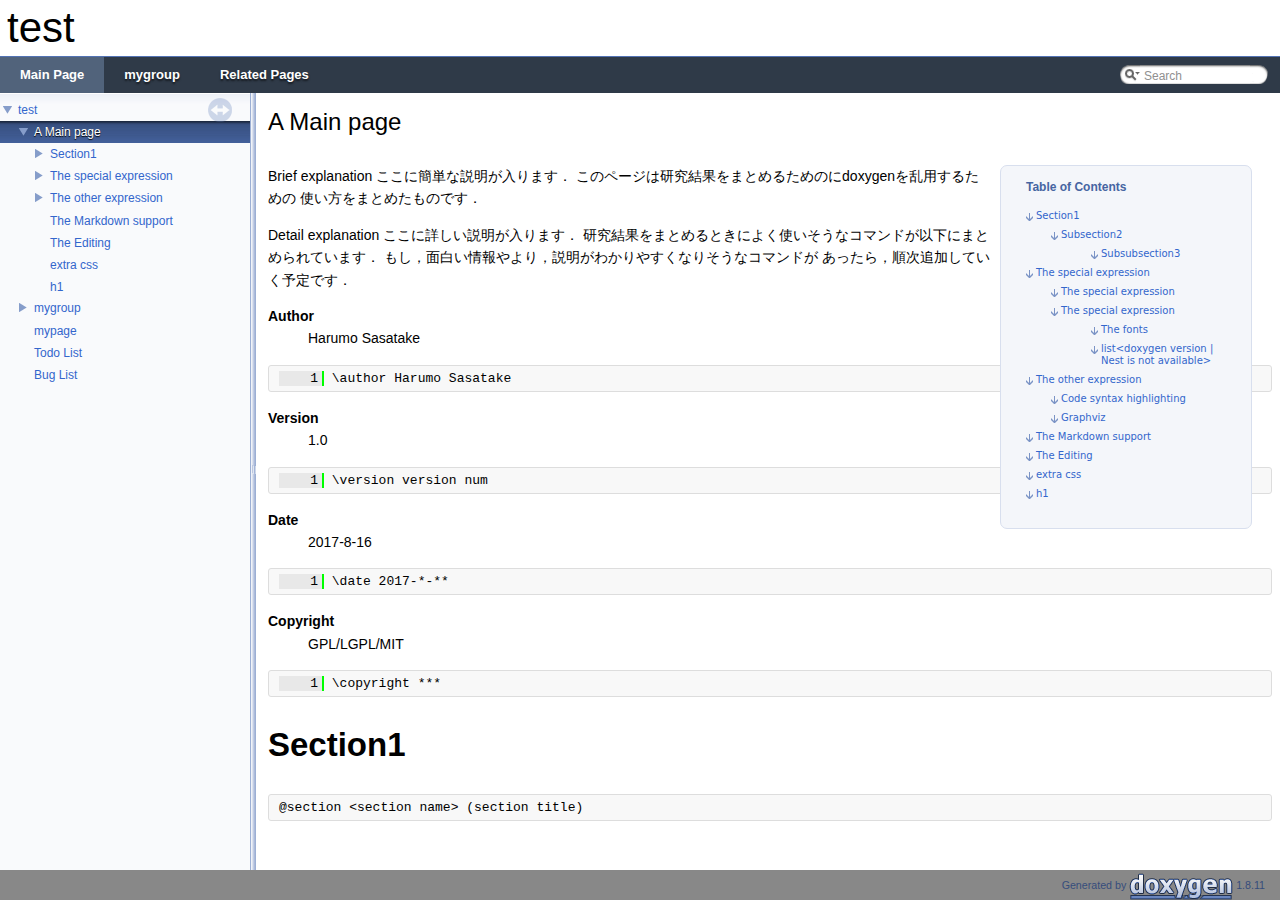
==== docs/index.html @ 85c736b2 "[add] added docs" ====
<!DOCTYPE html PUBLIC "-//W3C//DTD XHTML 1.0 Transitional//EN" "http://www.w3.org/TR/xhtml1/DTD/xhtml1-transitional.dtd">
<html xmlns="http://www.w3.org/1999/xhtml">
<head>
<meta http-equiv="Content-Type" content="text/xhtml;charset=UTF-8"/>
<meta http-equiv="X-UA-Compatible" content="IE=9"/>
<meta name="generator" content="Doxygen 1.8.11"/>
<title>test: A Main page</title>
<link href="tabs.css" rel="stylesheet" type="text/css"/>
<script type="text/javascript" src="jquery.js"></script>
<script type="text/javascript" src="dynsections.js"></script>
<link href="navtree.css" rel="stylesheet" type="text/css"/>
<script type="text/javascript" src="resize.js"></script>
<script type="text/javascript" src="navtreedata.js"></script>
<script type="text/javascript" src="navtree.js"></script>
<script type="text/javascript">
  $(document).ready(initResizable);
  $(window).load(resizeHeight);
</script>
<link href="search/search.css" rel="stylesheet" type="text/css"/>
<script type="text/javascript" src="search/searchdata.js"></script>
<script type="text/javascript" src="search/search.js"></script>
<script type="text/javascript">
  $(document).ready(function() { init_search(); });
</script>
<link href="doxygen.css" rel="stylesheet" type="text/css" />
<link href="customdoxygen.css" rel="stylesheet" type="text/css"/>
</head>
<body>
<div id="top"><!-- do not remove this div, it is closed by doxygen! -->
<div id="titlearea">
<table cellspacing="0" cellpadding="0">
 <tbody>
 <tr style="height: 56px;">
  <td id="projectalign" style="padding-left: 0.5em;">
   <div id="projectname">test
   </div>
  </td>
 </tr>
 </tbody>
</table>
</div>
<!-- end header part -->
<!-- Generated by Doxygen 1.8.11 -->
<script type="text/javascript">
var searchBox = new SearchBox("searchBox", "search",false,'Search');
</script>
  <div id="navrow1" class="tabs">
    <ul class="tablist">
      <li class="current"><a href="index.html"><span>Main&#160;Page</span></a></li>
      <li><a href="usergroup0.html"><span>mygroup</span></a></li>
      <li><a href="pages.html"><span>Related&#160;Pages</span></a></li>
      <li>
        <div id="MSearchBox" class="MSearchBoxInactive">
        <span class="left">
          <img id="MSearchSelect" src="search/mag_sel.png"
               onmouseover="return searchBox.OnSearchSelectShow()"
               onmouseout="return searchBox.OnSearchSelectHide()"
               alt=""/>
          <input type="text" id="MSearchField" value="Search" accesskey="S"
               onfocus="searchBox.OnSearchFieldFocus(true)" 
               onblur="searchBox.OnSearchFieldFocus(false)" 
               onkeyup="searchBox.OnSearchFieldChange(event)"/>
          </span><span class="right">
            <a id="MSearchClose" href="javascript:searchBox.CloseResultsWindow()"><img id="MSearchCloseImg" border="0" src="search/close.png" alt=""/></a>
          </span>
        </div>
      </li>
    </ul>
  </div>
</div><!-- top -->
<div id="side-nav" class="ui-resizable side-nav-resizable">
  <div id="nav-tree">
    <div id="nav-tree-contents">
      <div id="nav-sync" class="sync"></div>
    </div>
  </div>
  <div id="splitbar" style="-moz-user-select:none;" 
       class="ui-resizable-handle">
  </div>
</div>
<script type="text/javascript">
$(document).ready(function(){initNavTree('index.html','');});
</script>
<div id="doc-content">
<!-- window showing the filter options -->
<div id="MSearchSelectWindow"
     onmouseover="return searchBox.OnSearchSelectShow()"
     onmouseout="return searchBox.OnSearchSelectHide()"
     onkeydown="return searchBox.OnSearchSelectKey(event)">
</div>

<!-- iframe showing the search results (closed by default) -->
<div id="MSearchResultsWindow">
<iframe src="javascript:void(0)" frameborder="0" 
        name="MSearchResults" id="MSearchResults">
</iframe>
</div>

<div class="header">
  <div class="headertitle">
<div class="title">A Main page </div>  </div>
</div><!--header-->
<div class="contents">
<div class="toc"><h3>Table of Contents</h3>
<ul><li class="level1"><a href="#s1">Section1</a><ul><li class="level2"><a href="#s2">Subsection2</a><ul><li class="level3"><a href="#s3">Subsubsection3</a></li>
</ul>
</li>
</ul>
</li>
<li class="level1"><a href="#sp_ex">The special expression</a><ul><li class="level2"><a href="#special_expression">The special expression</a></li>
<li class="level2"><a href="#expression">The special expression</a><ul><li class="level3"><a href="#font">The fonts</a></li>
<li class="level3"><a href="#list">list&lt;doxygen version | Nest is not available&gt;</a></li>
</ul>
</li>
</ul>
</li>
<li class="level1"><a href="#misc">The other expression</a><ul><li class="level2"><a href="#hightlighting">Code syntax highlighting</a></li>
<li class="level2"><a href="#dot">Graphviz</a></li>
</ul>
</li>
<li class="level1"><a href="#md">The Markdown support</a></li>
<li class="level1"><a href="#edit">The Editing</a></li>
<li class="level1"><a href="#css">extra css</a></li>
<li class="level1"><a href="#head1">h1</a></li>
</ul>
</div>
<div class="textblock"><p>Brief explanation ここに簡単な説明が入ります． このページは研究結果をまとめるためのにdoxygenを乱用するための 使い方をまとめたものです．<br />
</p>
<p>Detail explanation ここに詳しい説明が入ります． 研究結果をまとめるときによく使いそうなコマンドが以下にまとめられています． もし，面白い情報やより，説明がわかりやすくなりそうなコマンドが あったら，順次追加していく予定です．</p>
<dl class="section author"><dt>Author</dt><dd>Harumo Sasatake</dd></dl>
<div class="fragment"><div class="line"><a name="l00001"></a><span class="lineno">    1</span>&#160;\author Harumo Sasatake</div></div><!-- fragment --><dl class="section version"><dt>Version</dt><dd>1.0</dd></dl>
<div class="fragment"><div class="line"><a name="l00001"></a><span class="lineno">    1</span>&#160;\version version num</div></div><!-- fragment --><dl class="section date"><dt>Date</dt><dd>2017-8-16</dd></dl>
<div class="fragment"><div class="line"><a name="l00001"></a><span class="lineno">    1</span>&#160;\date 2017-*-**</div></div><!-- fragment --><dl class="section copyright"><dt>Copyright</dt><dd>GPL/LGPL/MIT</dd></dl>
<div class="fragment"><div class="line"><a name="l00001"></a><span class="lineno">    1</span>&#160;\copyright ***</div></div><!-- fragment --><h1><a class="anchor" id="s1"></a>
Section1</h1>
<div class="fragment"><div class="line">@section &lt;section name&gt; (section title)</div></div><!-- fragment --><h2><a class="anchor" id="s2"></a>
Subsection2</h2>
<div class="fragment"><div class="line">@subsection &lt;section name&gt; (section title)</div></div><!-- fragment --><h3><a class="anchor" id="s3"></a>
Subsubsection3</h3>
<div class="fragment"><div class="line">@subsubsection &lt;section name&gt; (section title)</div></div><!-- fragment --><h1><a class="anchor" id="sp_ex"></a>
The special expression</h1>
<h2><a class="anchor" id="special_expression"></a>
The special expression</h2>
<dl class="section attention"><dt>Attention</dt><dd>注意すべきリスト </dd></dl>
<dl class="section warning"><dt>Warning</dt><dd>警告 </dd></dl>
<dl class="section note"><dt>Note</dt><dd>注意事項 </dd></dl>
<dl class="todo"><dt><b><a class="el" href="todo.html#_todo000001">Todo:</a></b></dt><dd>TODO </dd></dl>
<dl class="section pre"><dt>Precondition</dt><dd>前提条件 </dd></dl>
<dl class="section post"><dt>Postcondition</dt><dd>事後条件 </dd></dl>
<dl class="bug"><dt><b><a class="el" href="bug.html#_bug000001">Bug:</a></b></dt><dd>バグ</dd></dl>
<h2><a class="anchor" id="expression"></a>
The special expression</h2>
<dl class="section user"><dt>A paragraph title</dt><dd>これは段落です．この段落は空行もしくは， 他のセクションの導入コマンドで終了します．</dd></dl>
<div class="fragment"><div class="line"><a name="l00001"></a><span class="lineno">    1</span>&#160;\par paragraph_title</div></div><!-- fragment --><dl class="section remark"><dt>Remarks</dt><dd>これは注釈です．この注釈を記述するための段落は， 空行，もしくは他のセクションの導入コマンドで終了します．</dd></dl>
<div class="fragment"><div class="line"><a name="l00001"></a><span class="lineno">    1</span>&#160;\remarks</div></div><!-- fragment --><h3><a class="anchor" id="font"></a>
The fonts</h3>
<ul>
<li><em>Italic</em> </li>
<li><b>Bold</b> </li>
<li><code>Type</code> <code>writer</code> <code>font</code> (expressing code)</li>
</ul>
<div class="fragment"><div class="line"><a name="l00001"></a><span class="lineno">    1</span>&#160;\li \a Italic </div><div class="line"><a name="l00002"></a><span class="lineno">    2</span>&#160;\li \b Bold   </div><div class="line"><a name="l00003"></a><span class="lineno">    3</span>&#160;\li \c Type_writer_font </div></div><!-- fragment --><h3><a class="anchor" id="list"></a>
list&lt;doxygen version | Nest is not available&gt;</h3>
<ul>
<li>リスト表示1 </li>
<li>リスト表示2 </li>
<li>リスト表示3</li>
</ul>
<div class="fragment"><div class="line"><a name="l00001"></a><span class="lineno">    1</span>&#160;\li リスト表示1</div><div class="line"><a name="l00002"></a><span class="lineno">    2</span>&#160;\li リスト表示2</div><div class="line"><a name="l00003"></a><span class="lineno">    3</span>&#160;\li リスト表示3</div></div><!-- fragment --><h1><a class="anchor" id="misc"></a>
The other expression</h1>
<h2><a class="anchor" id="hightlighting"></a>
Code syntax highlighting</h2>
<div class="fragment"><div class="line"><span class="keywordtype">int</span> main(<span class="keywordtype">void</span>);</div></div><!-- fragment --><h2><a class="anchor" id="dot"></a>
Graphviz</h2>
<div align="center">
<img src="dot_inline_dotgraph_1.png" alt="dot_inline_dotgraph_1.png" border="0" usemap="#dot_inline_dotgraph_1.map"/>
<map name="dot_inline_dotgraph_1.map" id="dot_inline_dotgraph_1.map"></map>
</div>
<div class="fragment"><div class="line"><a name="l00001"></a><span class="lineno">    1</span>&#160;\dot</div><div class="line"><a name="l00002"></a><span class="lineno">    2</span>&#160;digraph example {</div><div class="line"><a name="l00003"></a><span class="lineno">    3</span>&#160;    node [shape=record, fontsize=10];</div><div class="line"><a name="l00004"></a><span class="lineno">    4</span>&#160;    b [ label=&quot;class B&quot;];</div><div class="line"><a name="l00005"></a><span class="lineno">    5</span>&#160;    c [ label=&quot;class C&quot;];</div><div class="line"><a name="l00006"></a><span class="lineno">    6</span>&#160;    b -&gt; c [arrowhead=&quot;open&quot;, style=&quot;dashed&quot;];</div><div class="line"><a name="l00007"></a><span class="lineno">    7</span>&#160;}</div><div class="line"><a name="l00008"></a><span class="lineno">    8</span>&#160;\enddot</div></div><!-- fragment --><h1><a class="anchor" id="md"></a>
The Markdown support</h1>
<h3>見出し</h3>
<p>ヘッダにラベル付をすることができます．</p>
<h1><a class="anchor" id="head1"></a>
h1</h1>
<h2>h2</h2>
<h3>h3</h3>
<h4>h4</h4>
<h4>h5</h4>
<h3>リンク</h3>
<p>webサイトへのリンクも，インラインリンクも，相対パスによる PC内部のhtmlへのリンクも可能です．</p>
<p><a href="http://hello">here</a></p>
<div class="fragment"><div class="line"><a name="l00001"></a><span class="lineno">    1</span>&#160;[here](http://hello)</div></div><!-- fragment --><p><a class="el" href="index.html#s1">The useful command</a></p>
<div class="fragment"><div class="line"><a name="l00001"></a><span class="lineno">    1</span>&#160;[The useful command](@ref s1)</div></div><!-- fragment --><p><a href="#head1">H1</a></p>
<div class="fragment"><div class="line"><a name="l00001"></a><span class="lineno">    1</span>&#160;[H1](#head1)</div></div><!-- fragment --><h3>リスト表示&lt;markdown version Nest is available&gt;</h3>
<ul>
<li>list1<ul>
<li>list1.1</li>
</ul>
</li>
<li>list2</li>
<li>list3<ul>
<li>list3.1<ul>
<li>list3.2<ul>
<li>list3.3</li>
</ul>
</li>
</ul>
</li>
</ul>
</li>
</ul>
<h3>引用</h3>
<blockquote class="doxtable">
<p>quate<br />
quate<br />
quate </p>
</blockquote>
<h3>Code</h3>
<p>バッククオートではなく**チルダ**によりコードブロックを作成します．</p>
<div class="fragment"><div class="line"><span class="keywordtype">int</span> main(<span class="keywordtype">void</span>)</div></div><!-- fragment --><h3>水平線</h3>
<hr/>
<h3>強調</h3>
<p>a*</p>
<h1><a class="anchor" id="edit"></a>
The Editing</h1>
<p>Type the following command, when dox file is edited.</p>
<p>The command makes doxygen command is run every 10 sec.</p>
<div class="fragment"><div class="line"><a name="l00001"></a><span class="lineno">    1</span>&#160;watch -n 10 doxygen Doxyfile</div></div><!-- fragment --><h1><a class="anchor" id="css"></a>
extra css</h1>
<p>表示をかっこ良くするためにお好みのCSSを使用することができます． CSSは先人がいくつか作っているので，それをダウンロードしましょう． このページで試用しているCSSは以下のgithubからダウンロードしてきたものです．</p>
<p><a href="https://github.com/nnen/doxygen-theme">doxygen-theme</a></p>
<p>Doxyfileのある場所に</p>
<ul>
<li>customdoxygen.css</li>
<li>DoxygenLayout.xml</li>
</ul>
<p>をコピーしましょう．</p>
<p>そして，Doxyfileの</p>
<ul>
<li>HTML_EXTRA_STYLESHEET =</li>
<li>LAYOUT_FILE =</li>
</ul>
<p>の項目に先ほどコピーしたファイルを設定しましょう</p>
<ul>
<li>HTML_EXTRA_STYLESHEET = ./customdoxygen.css</li>
<li>LAYOUT_FILE = ./DoxygenLayout.xml</li>
</ul>
<p>最後に</p>
<div class="fragment"><div class="line"><a name="l00001"></a><span class="lineno">    1</span>&#160;doxygen Doxyfile</div></div><!-- fragment --><p>として，コマンドを走らせると CSSが適用されたものが出来上がります． </p>
</div></div><!-- contents -->
</div><!-- doc-content -->
<!-- start footer part -->
<div id="nav-path" class="navpath"><!-- id is needed for treeview function! -->
  <ul>
    <li class="footer">Generated by
    <a href="http://www.doxygen.org/index.html">
    <img class="footer" src="doxygen.png" alt="doxygen"/></a> 1.8.11 </li>
  </ul>
</div>
</body>
</html>
---- docs/tabs.css ----
.tabs, .tabs2, .tabs3 {
    background-image: url('tab_b.png');
    width: 100%;
    z-index: 101;
    font-size: 13px;
    font-family: 'Lucida Grande',Geneva,Helvetica,Arial,sans-serif;
}

.tabs2 {
    font-size: 10px;
}
.tabs3 {
    font-size: 9px;
}

.tablist {
    margin: 0;
    padding: 0;
    display: table;
}

.tablist li {
    float: left;
    display: table-cell;
    background-image: url('tab_b.png');
    line-height: 36px;
    list-style: none;
}

.tablist a {
    display: block;
    padding: 0 20px;
    font-weight: bold;
    background-image:url('tab_s.png');
    background-repeat:no-repeat;
    background-position:right;
    color: #283A5D;
    text-shadow: 0px 1px 1px rgba(255, 255, 255, 0.9);
    text-decoration: none;
    outline: none;
}

.tabs3 .tablist a {
    padding: 0 10px;
}

.tablist a:hover {
    background-image: url('tab_h.png');
    background-repeat:repeat-x;
    color: #fff;
    text-shadow: 0px 1px 1px rgba(0, 0, 0, 1.0);
    text-decoration: none;
}

.tablist li.current a {
    background-image: url('tab_a.png');
    background-repeat:repeat-x;
    color: #fff;
    text-shadow: 0px 1px 1px rgba(0, 0, 0, 1.0);
}
---- docs/navtree.css ----
#nav-tree .children_ul {
  margin:0;
  padding:4px;
}

#nav-tree ul {
  list-style:none outside none;
  margin:0px;
  padding:0px;
}

#nav-tree li {
  white-space:nowrap;
  margin:0px;
  padding:0px;
}

#nav-tree .plus {
  margin:0px;
}

#nav-tree .selected {
  background-image: url('tab_a.png');
  background-repeat:repeat-x;
  color: #fff;
  text-shadow: 0px 1px 1px rgba(0, 0, 0, 1.0);
}

#nav-tree img {
  margin:0px;
  padding:0px;
  border:0px;
  vertical-align: middle;
}

#nav-tree a {
  text-decoration:none;
  padding:0px;
  margin:0px;
  outline:none;
}

#nav-tree .label {
  margin:0px;
  padding:0px;
  font: 12px 'Lucida Grande',Geneva,Helvetica,Arial,sans-serif;
}

#nav-tree .label a {
  padding:2px;
}

#nav-tree .selected a {
  text-decoration:none;
  color:#fff;
}

#nav-tree .children_ul {
  margin:0px;
  padding:0px;
}

#nav-tree .item {
  margin:0px;
  padding:0px;
}

#nav-tree {
  padding: 0px 0px;
  background-color: #FAFAFF; 
  font-size:14px;
  overflow:auto;
}

#doc-content {
  overflow:auto;
  display:block;
  padding:0px;
  margin:0px;
  -webkit-overflow-scrolling : touch; /* iOS 5+ */
}

#side-nav {
  padding:0 6px 0 0;
  margin: 0px;
  display:block;
  position: absolute;
  left: 0px;
  width: 250px;
}

.ui-resizable .ui-resizable-handle {
  display:block;
}

.ui-resizable-e {
  background:url("splitbar.png") repeat scroll right center transparent;
  cursor:e-resize;
  height:100%;
  right:0;
  top:0;
  width:6px;
}

.ui-resizable-handle {
  display:none;
  font-size:0.1px;
  position:absolute;
  z-index:1;
}

#nav-tree-contents {
  margin: 6px 0px 0px 0px;
}

#nav-tree {
  background-image:url('nav_h.png');
  background-repeat:repeat-x;
  background-color: #F9FAFC;
  -webkit-overflow-scrolling : touch; /* iOS 5+ */
}

#nav-sync {
  position:absolute;
  top:5px;
  right:24px;
  z-index:0;
}

#nav-sync img {
  opacity:0.3;
}

#nav-sync img:hover {
  opacity:0.9;
}

@media print
{
  #nav-tree { display: none; }
  div.ui-resizable-handle { display: none; position: relative; }
}
---- docs/search/search.css ----
/*---------------- Search Box */

#FSearchBox {
    float: left;
}

#MSearchBox {
    white-space : nowrap;
    position: absolute;
    float: none;
    display: inline;
    margin-top: 8px;
    right: 0px;
    width: 170px;
    z-index: 102;
    background-color: white;
}

#MSearchBox .left
{
    display:block;
    position:absolute;
    left:10px;
    width:20px;
    height:19px;
    background:url('search_l.png') no-repeat;
    background-position:right;
}

#MSearchSelect {
    display:block;
    position:absolute;
    width:20px;
    height:19px;
}

.left #MSearchSelect {
    left:4px;
}

.right #MSearchSelect {
    right:5px;
}

#MSearchField {
    display:block;
    position:absolute;
    height:19px;
    background:url('search_m.png') repeat-x;
    border:none;
    width:111px;
    margin-left:20px;
    padding-left:4px;
    color: #909090;
    outline: none;
    font: 9pt Arial, Verdana, sans-serif;
}

#FSearchBox #MSearchField {
    margin-left:15px;
}

#MSearchBox .right {
    display:block;
    position:absolute;
    right:10px;
    top:0px;
    width:20px;
    height:19px;
    background:url('search_r.png') no-repeat;
    background-position:left;
}

#MSearchClose {
    display: none;
    position: absolute;
    top: 4px;
    background : none;
    border: none;
    margin: 0px 4px 0px 0px;
    padding: 0px 0px;
    outline: none;
}

.left #MSearchClose {
    left: 6px;
}

.right #MSearchClose {
    right: 2px;
}

.MSearchBoxActive #MSearchField {
    color: #000000;
}

/*---------------- Search filter selection */

#MSearchSelectWindow {
    display: none;
    position: absolute;
    left: 0; top: 0;
    border: 1px solid #90A5CE;
    background-color: #F9FAFC;
    z-index: 1;
    padding-top: 4px;
    padding-bottom: 4px;
    -moz-border-radius: 4px;
    -webkit-border-top-left-radius: 4px;
    -webkit-border-top-right-radius: 4px;
    -webkit-border-bottom-left-radius: 4px;
    -webkit-border-bottom-right-radius: 4px;
    -webkit-box-shadow: 5px 5px 5px rgba(0, 0, 0, 0.15);
}

.SelectItem {
    font: 8pt Arial, Verdana, sans-serif;
    padding-left:  2px;
    padding-right: 12px;
    border: 0px;
}

span.SelectionMark {
    margin-right: 4px;
    font-family: monospace;
    outline-style: none;
    text-decoration: none;
}

a.SelectItem {
    display: block;
    outline-style: none;
    color: #000000; 
    text-decoration: none;
    padding-left:   6px;
    padding-right: 12px;
}

a.SelectItem:focus,
a.SelectItem:active {
    color: #000000; 
    outline-style: none;
    text-decoration: none;
}

a.SelectItem:hover {
    color: #FFFFFF;
    background-color: #3D578C;
    outline-style: none;
    text-decoration: none;
    cursor: pointer;
    display: block;
}

/*---------------- Search results window */

iframe#MSearchResults {
    width: 60ex;
    height: 15em;
}

#MSearchResultsWindow {
    display: none;
    position: absolute;
    left: 0; top: 0;
    border: 1px solid #000;
    background-color: #EEF1F7;
}

/* ----------------------------------- */


#SRIndex {
    clear:both; 
    padding-bottom: 15px;
}

.SREntry {
    font-size: 10pt;
    padding-left: 1ex;
}

.SRPage .SREntry {
    font-size: 8pt;
    padding: 1px 5px;
}

body.SRPage {
    margin: 5px 2px;
}

.SRChildren {
    padding-left: 3ex; padding-bottom: .5em 
}

.SRPage .SRChildren {
    display: none;
}

.SRSymbol {
    font-weight: bold; 
    color: #425E97;
    font-family: Arial, Verdana, sans-serif;
    text-decoration: none;
    outline: none;
}

a.SRScope {
    display: block;
    color: #425E97; 
    font-family: Arial, Verdana, sans-serif;
    text-decoration: none;
    outline: none;
}

a.SRSymbol:focus, a.SRSymbol:active,
a.SRScope:focus, a.SRScope:active {
    text-decoration: underline;
}

span.SRScope {
    padding-left: 4px;
}

.SRPage .SRStatus {
    padding: 2px 5px;
    font-size: 8pt;
    font-style: italic;
}

.SRResult {
    display: none;
}

DIV.searchresults {
    margin-left: 10px;
    margin-right: 10px;
}

/*---------------- External search page results */

.searchresult {
    background-color: #F0F3F8;
}

.pages b {
   color: white;
   padding: 5px 5px 3px 5px;
   background-image: url("../tab_a.png");
   background-repeat: repeat-x;
   text-shadow: 0 1px 1px #000000;
}

.pages {
    line-height: 17px;
    margin-left: 4px;
    text-decoration: none;
}

.hl {
    font-weight: bold;
}

#searchresults {
    margin-bottom: 20px;
}

.searchpages {
    margin-top: 10px;
}
---- docs/doxygen.css ----
/* The standard CSS for doxygen 1.8.11 */

body, table, div, p, dl {
	font: 400 14px/22px Roboto,sans-serif;
}

/* @group Heading Levels */

h1.groupheader {
	font-size: 150%;
}

.title {
	font: 400 14px/28px Roboto,sans-serif;
	font-size: 150%;
	font-weight: bold;
	margin: 10px 2px;
}

h2.groupheader {
	border-bottom: 1px solid #879ECB;
	color: #354C7B;
	font-size: 150%;
	font-weight: normal;
	margin-top: 1.75em;
	padding-top: 8px;
	padding-bottom: 4px;
	width: 100%;
}

h3.groupheader {
	font-size: 100%;
}

h1, h2, h3, h4, h5, h6 {
	-webkit-transition: text-shadow 0.5s linear;
	-moz-transition: text-shadow 0.5s linear;
	-ms-transition: text-shadow 0.5s linear;
	-o-transition: text-shadow 0.5s linear;
	transition: text-shadow 0.5s linear;
	margin-right: 15px;
}

h1.glow, h2.glow, h3.glow, h4.glow, h5.glow, h6.glow {
	text-shadow: 0 0 15px cyan;
}

dt {
	font-weight: bold;
}

div.multicol {
	-moz-column-gap: 1em;
	-webkit-column-gap: 1em;
	-moz-column-count: 3;
	-webkit-column-count: 3;
}

p.startli, p.startdd {
	margin-top: 2px;
}

p.starttd {
	margin-top: 0px;
}

p.endli {
	margin-bottom: 0px;
}

p.enddd {
	margin-bottom: 4px;
}

p.endtd {
	margin-bottom: 2px;
}

/* @end */

caption {
	font-weight: bold;
}

span.legend {
        font-size: 70%;
        text-align: center;
}

h3.version {
        font-size: 90%;
        text-align: center;
}

div.qindex, div.navtab{
	background-color: #EBEFF6;
	border: 1px solid #A3B4D7;
	text-align: center;
}

div.qindex, div.navpath {
	width: 100%;
	line-height: 140%;
}

div.navtab {
	margin-right: 15px;
}

/* @group Link Styling */

a {
	color: #3D578C;
	font-weight: normal;
	text-decoration: none;
}

.contents a:visited {
	color: #4665A2;
}

a:hover {
	text-decoration: underline;
}

a.qindex {
	font-weight: bold;
}

a.qindexHL {
	font-weight: bold;
	background-color: #9CAFD4;
	color: #ffffff;
	border: 1px double #869DCA;
}

.contents a.qindexHL:visited {
        color: #ffffff;
}

a.el {
	font-weight: bold;
}

a.elRef {
}

a.code, a.code:visited, a.line, a.line:visited {
	color: #4665A2; 
}

a.codeRef, a.codeRef:visited, a.lineRef, a.lineRef:visited {
	color: #4665A2; 
}

/* @end */

dl.el {
	margin-left: -1cm;
}

pre.fragment {
        border: 1px solid #C4CFE5;
        background-color: #FBFCFD;
        padding: 4px 6px;
        margin: 4px 8px 4px 2px;
        overflow: auto;
        word-wrap: break-word;
        font-size:  9pt;
        line-height: 125%;
        font-family: monospace, fixed;
        font-size: 105%;
}

div.fragment {
        padding: 4px 6px;
        margin: 4px 8px 4px 2px;
	background-color: #FBFCFD;
	border: 1px solid #C4CFE5;
}

div.line {
	font-family: monospace, fixed;
        font-size: 13px;
	min-height: 13px;
	line-height: 1.0;
	text-wrap: unrestricted;
	white-space: -moz-pre-wrap; /* Moz */
	white-space: -pre-wrap;     /* Opera 4-6 */
	white-space: -o-pre-wrap;   /* Opera 7 */
	white-space: pre-wrap;      /* CSS3  */
	word-wrap: break-word;      /* IE 5.5+ */
	text-indent: -53px;
	padding-left: 53px;
	padding-bottom: 0px;
	margin: 0px;
	-webkit-transition-property: background-color, box-shadow;
	-webkit-transition-duration: 0.5s;
	-moz-transition-property: background-color, box-shadow;
	-moz-transition-duration: 0.5s;
	-ms-transition-property: background-color, box-shadow;
	-ms-transition-duration: 0.5s;
	-o-transition-property: background-color, box-shadow;
	-o-transition-duration: 0.5s;
	transition-property: background-color, box-shadow;
	transition-duration: 0.5s;
}

div.line:after {
    content:"\000A";
    white-space: pre;
}

div.line.glow {
	background-color: cyan;
	box-shadow: 0 0 10px cyan;
}


span.lineno {
	padding-right: 4px;
	text-align: right;
	border-right: 2px solid #0F0;
	background-color: #E8E8E8;
        white-space: pre;
}
span.lineno a {
	background-color: #D8D8D8;
}

span.lineno a:hover {
	background-color: #C8C8C8;
}

div.ah, span.ah {
	background-color: black;
	font-weight: bold;
	color: #ffffff;
	margin-bottom: 3px;
	margin-top: 3px;
	padding: 0.2em;
	border: solid thin #333;
	border-radius: 0.5em;
	-webkit-border-radius: .5em;
	-moz-border-radius: .5em;
	box-shadow: 2px 2px 3px #999;
	-webkit-box-shadow: 2px 2px 3px #999;
	-moz-box-shadow: rgba(0, 0, 0, 0.15) 2px 2px 2px;
	background-image: -webkit-gradient(linear, left top, left bottom, from(#eee), to(#000),color-stop(0.3, #444));
	background-image: -moz-linear-gradient(center top, #eee 0%, #444 40%, #000 110%);
}

div.classindex ul {
        list-style: none;
        padding-left: 0;
}

div.classindex span.ai {
        display: inline-block;
}

div.groupHeader {
	margin-left: 16px;
	margin-top: 12px;
	font-weight: bold;
}

div.groupText {
	margin-left: 16px;
	font-style: italic;
}

body {
	background-color: white;
	color: black;
        margin: 0;
}

div.contents {
	margin-top: 10px;
	margin-left: 12px;
	margin-right: 8px;
}

td.indexkey {
	background-color: #EBEFF6;
	font-weight: bold;
	border: 1px solid #C4CFE5;
	margin: 2px 0px 2px 0;
	padding: 2px 10px;
        white-space: nowrap;
        vertical-align: top;
}

td.indexvalue {
	background-color: #EBEFF6;
	border: 1px solid #C4CFE5;
	padding: 2px 10px;
	margin: 2px 0px;
}

tr.memlist {
	background-color: #EEF1F7;
}

p.formulaDsp {
	text-align: center;
}

img.formulaDsp {
	
}

img.formulaInl {
	vertical-align: middle;
}

div.center {
	text-align: center;
        margin-top: 0px;
        margin-bottom: 0px;
        padding: 0px;
}

div.center img {
	border: 0px;
}

address.footer {
	text-align: right;
	padding-right: 12px;
}

img.footer {
	border: 0px;
	vertical-align: middle;
}

/* @group Code Colorization */

span.keyword {
	color: #008000
}

span.keywordtype {
	color: #604020
}

span.keywordflow {
	color: #e08000
}

span.comment {
	color: #800000
}

span.preprocessor {
	color: #806020
}

span.stringliteral {
	color: #002080
}

span.charliteral {
	color: #008080
}

span.vhdldigit { 
	color: #ff00ff 
}

span.vhdlchar { 
	color: #000000 
}

span.vhdlkeyword { 
	color: #700070 
}

span.vhdllogic { 
	color: #ff0000 
}

blockquote {
        background-color: #F7F8FB;
        border-left: 2px solid #9CAFD4;
        margin: 0 24px 0 4px;
        padding: 0 12px 0 16px;
}

/* @end */

/*
.search {
	color: #003399;
	font-weight: bold;
}

form.search {
	margin-bottom: 0px;
	margin-top: 0px;
}

input.search {
	font-size: 75%;
	color: #000080;
	font-weight: normal;
	background-color: #e8eef2;
}
*/

td.tiny {
	font-size: 75%;
}

.dirtab {
	padding: 4px;
	border-collapse: collapse;
	border: 1px solid #A3B4D7;
}

th.dirtab {
	background: #EBEFF6;
	font-weight: bold;
}

hr {
	height: 0px;
	border: none;
	border-top: 1px solid #4A6AAA;
}

hr.footer {
	height: 1px;
}

/* @group Member Descriptions */

table.memberdecls {
	border-spacing: 0px;
	padding: 0px;
}

.memberdecls td, .fieldtable tr {
	-webkit-transition-property: background-color, box-shadow;
	-webkit-transition-duration: 0.5s;
	-moz-transition-property: background-color, box-shadow;
	-moz-transition-duration: 0.5s;
	-ms-transition-property: background-color, box-shadow;
	-ms-transition-duration: 0.5s;
	-o-transition-property: background-color, box-shadow;
	-o-transition-duration: 0.5s;
	transition-property: background-color, box-shadow;
	transition-duration: 0.5s;
}

.memberdecls td.glow, .fieldtable tr.glow {
	background-color: cyan;
	box-shadow: 0 0 15px cyan;
}

.mdescLeft, .mdescRight,
.memItemLeft, .memItemRight,
.memTemplItemLeft, .memTemplItemRight, .memTemplParams {
	background-color: #F9FAFC;
	border: none;
	margin: 4px;
	padding: 1px 0 0 8px;
}

.mdescLeft, .mdescRight {
	padding: 0px 8px 4px 8px;
	color: #555;
}

.memSeparator {
        border-bottom: 1px solid #DEE4F0;
        line-height: 1px;
        margin: 0px;
        padding: 0px;
}

.memItemLeft, .memTemplItemLeft {
        white-space: nowrap;
}

.memItemRight {
	width: 100%;
}

.memTemplParams {
	color: #4665A2;
        white-space: nowrap;
	font-size: 80%;
}

/* @end */

/* @group Member Details */

/* Styles for detailed member documentation */

.memtemplate {
	font-size: 80%;
	color: #4665A2;
	font-weight: normal;
	margin-left: 9px;
}

.memnav {
	background-color: #EBEFF6;
	border: 1px solid #A3B4D7;
	text-align: center;
	margin: 2px;
	margin-right: 15px;
	padding: 2px;
}

.mempage {
	width: 100%;
}

.memitem {
	padding: 0;
	margin-bottom: 10px;
	margin-right: 5px;
        -webkit-transition: box-shadow 0.5s linear;
        -moz-transition: box-shadow 0.5s linear;
        -ms-transition: box-shadow 0.5s linear;
        -o-transition: box-shadow 0.5s linear;
        transition: box-shadow 0.5s linear;
        display: table !important;
        width: 100%;
}

.memitem.glow {
         box-shadow: 0 0 15px cyan;
}

.memname {
        font-weight: bold;
        margin-left: 6px;
}

.memname td {
	vertical-align: bottom;
}

.memproto, dl.reflist dt {
        border-top: 1px solid #A8B8D9;
        border-left: 1px solid #A8B8D9;
        border-right: 1px solid #A8B8D9;
        padding: 6px 0px 6px 0px;
        color: #253555;
        font-weight: bold;
        text-shadow: 0px 1px 1px rgba(255, 255, 255, 0.9);
        background-image:url('nav_f.png');
        background-repeat:repeat-x;
        background-color: #E2E8F2;
        /* opera specific markup */
        box-shadow: 5px 5px 5px rgba(0, 0, 0, 0.15);
        border-top-right-radius: 4px;
        border-top-left-radius: 4px;
        /* firefox specific markup */
        -moz-box-shadow: rgba(0, 0, 0, 0.15) 5px 5px 5px;
        -moz-border-radius-topright: 4px;
        -moz-border-radius-topleft: 4px;
        /* webkit specific markup */
        -webkit-box-shadow: 5px 5px 5px rgba(0, 0, 0, 0.15);
        -webkit-border-top-right-radius: 4px;
        -webkit-border-top-left-radius: 4px;

}

.memdoc, dl.reflist dd {
        border-bottom: 1px solid #A8B8D9;      
        border-left: 1px solid #A8B8D9;      
        border-right: 1px solid #A8B8D9; 
        padding: 6px 10px 2px 10px;
        background-color: #FBFCFD;
        border-top-width: 0;
        background-image:url('nav_g.png');
        background-repeat:repeat-x;
        background-color: #FFFFFF;
        /* opera specific markup */
        border-bottom-left-radius: 4px;
        border-bottom-right-radius: 4px;
        box-shadow: 5px 5px 5px rgba(0, 0, 0, 0.15);
        /* firefox specific markup */
        -moz-border-radius-bottomleft: 4px;
        -moz-border-radius-bottomright: 4px;
        -moz-box-shadow: rgba(0, 0, 0, 0.15) 5px 5px 5px;
        /* webkit specific markup */
        -webkit-border-bottom-left-radius: 4px;
        -webkit-border-bottom-right-radius: 4px;
        -webkit-box-shadow: 5px 5px 5px rgba(0, 0, 0, 0.15);
}

dl.reflist dt {
        padding: 5px;
}

dl.reflist dd {
        margin: 0px 0px 10px 0px;
        padding: 5px;
}

.paramkey {
	text-align: right;
}

.paramtype {
	white-space: nowrap;
}

.paramname {
	color: #602020;
	white-space: nowrap;
}
.paramname em {
	font-style: normal;
}
.paramname code {
        line-height: 14px;
}

.params, .retval, .exception, .tparams {
        margin-left: 0px;
        padding-left: 0px;
}       

.params .paramname, .retval .paramname {
        font-weight: bold;
        vertical-align: top;
}
        
.params .paramtype {
        font-style: italic;
        vertical-align: top;
}       
        
.params .paramdir {
        font-family: "courier new",courier,monospace;
        vertical-align: top;
}

table.mlabels {
	border-spacing: 0px;
}

td.mlabels-left {
	width: 100%;
	padding: 0px;
}

td.mlabels-right {
	vertical-align: bottom;
	padding: 0px;
	white-space: nowrap;
}

span.mlabels {
        margin-left: 8px;
}

span.mlabel {
        background-color: #728DC1;
        border-top:1px solid #5373B4;
        border-left:1px solid #5373B4;
        border-right:1px solid #C4CFE5;
        border-bottom:1px solid #C4CFE5;
	text-shadow: none;
	color: white;
	margin-right: 4px;
	padding: 2px 3px;
	border-radius: 3px;
	font-size: 7pt;
	white-space: nowrap;
	vertical-align: middle;
}



/* @end */

/* these are for tree view inside a (index) page */

div.directory {
        margin: 10px 0px;
        border-top: 1px solid #9CAFD4;
        border-bottom: 1px solid #9CAFD4;
        width: 100%;
}

.directory table {
        border-collapse:collapse;
}

.directory td {
        margin: 0px;
        padding: 0px;
	vertical-align: top;
}

.directory td.entry {
        white-space: nowrap;
        padding-right: 6px;
	padding-top: 3px;
}

.directory td.entry a {
        outline:none;
}

.directory td.entry a img {
        border: none;
}

.directory td.desc {
        width: 100%;
        padding-left: 6px;
	padding-right: 6px;
	padding-top: 3px;
	border-left: 1px solid rgba(0,0,0,0.05);
}

.directory tr.even {
	padding-left: 6px;
	background-color: #F7F8FB;
}

.directory img {
	vertical-align: -30%;
}

.directory .levels {
        white-space: nowrap;
        width: 100%;
        text-align: right;
        font-size: 9pt;
}

.directory .levels span {
        cursor: pointer;
        padding-left: 2px;
        padding-right: 2px;
	color: #3D578C;
}

.arrow {
    color: #9CAFD4;
    -webkit-user-select: none;
    -khtml-user-select: none;
    -moz-user-select: none;
    -ms-user-select: none;
    user-select: none;
    cursor: pointer;
    font-size: 80%;
    display: inline-block;
    width: 16px;
    height: 22px;
}

.icon {
    font-family: Arial, Helvetica;
    font-weight: bold;
    font-size: 12px;
    height: 14px;
    width: 16px;
    display: inline-block;
    background-color: #728DC1;
    color: white;
    text-align: center;
    border-radius: 4px;
    margin-left: 2px;
    margin-right: 2px;
}

.icona {
    width: 24px;
    height: 22px;
    display: inline-block;
}

.iconfopen {
    width: 24px;
    height: 18px;
    margin-bottom: 4px;
    background-image:url('folderopen.png');
    background-position: 0px -4px;
    background-repeat: repeat-y;
    vertical-align:top;
    display: inline-block;
}

.iconfclosed {
    width: 24px;
    height: 18px;
    margin-bottom: 4px;
    background-image:url('folderclosed.png');
    background-position: 0px -4px;
    background-repeat: repeat-y;
    vertical-align:top;
    display: inline-block;
}

.icondoc {
    width: 24px;
    height: 18px;
    margin-bottom: 4px;
    background-image:url('doc.png');
    background-position: 0px -4px;
    background-repeat: repeat-y;
    vertical-align:top;
    display: inline-block;
}

table.directory {
    font: 400 14px Roboto,sans-serif;
}

/* @end */

div.dynheader {
        margin-top: 8px;
	-webkit-touch-callout: none;
	-webkit-user-select: none;
	-khtml-user-select: none;
	-moz-user-select: none;
	-ms-user-select: none;
	user-select: none;
}

address {
	font-style: normal;
	color: #2A3D61;
}

table.doxtable caption {
	caption-side: top;
}

table.doxtable {
	border-collapse:collapse;
        margin-top: 4px;
        margin-bottom: 4px;
}

table.doxtable td, table.doxtable th {
	border: 1px solid #2D4068;
	padding: 3px 7px 2px;
}

table.doxtable th {
	background-color: #374F7F;
	color: #FFFFFF;
	font-size: 110%;
	padding-bottom: 4px;
	padding-top: 5px;
}

table.fieldtable {
        /*width: 100%;*/
        margin-bottom: 10px;
        border: 1px solid #A8B8D9;
        border-spacing: 0px;
        -moz-border-radius: 4px;
        -webkit-border-radius: 4px;
        border-radius: 4px;
        -moz-box-shadow: rgba(0, 0, 0, 0.15) 2px 2px 2px;
        -webkit-box-shadow: 2px 2px 2px rgba(0, 0, 0, 0.15);
        box-shadow: 2px 2px 2px rgba(0, 0, 0, 0.15);
}

.fieldtable td, .fieldtable th {
        padding: 3px 7px 2px;
}

.fieldtable td.fieldtype, .fieldtable td.fieldname {
        white-space: nowrap;
        border-right: 1px solid #A8B8D9;
        border-bottom: 1px solid #A8B8D9;
        vertical-align: top;
}

.fieldtable td.fieldname {
        padding-top: 3px;
}

.fieldtable td.fielddoc {
        border-bottom: 1px solid #A8B8D9;
        /*width: 100%;*/
}

.fieldtable td.fielddoc p:first-child {
        margin-top: 0px;
}       
        
.fieldtable td.fielddoc p:last-child {
        margin-bottom: 2px;
}

.fieldtable tr:last-child td {
        border-bottom: none;
}

.fieldtable th {
        background-image:url('nav_f.png');
        background-repeat:repeat-x;
        background-color: #E2E8F2;
        font-size: 90%;
        color: #253555;
        padding-bottom: 4px;
        padding-top: 5px;
        text-align:left;
        -moz-border-radius-topleft: 4px;
        -moz-border-radius-topright: 4px;
        -webkit-border-top-left-radius: 4px;
        -webkit-border-top-right-radius: 4px;
        border-top-left-radius: 4px;
        border-top-right-radius: 4px;
        border-bottom: 1px solid #A8B8D9;
}


.tabsearch {
	top: 0px;
	left: 10px;
	height: 36px;
	background-image: url('tab_b.png');
	z-index: 101;
	overflow: hidden;
	font-size: 13px;
}

.navpath ul
{
	font-size: 11px;
	background-image:url('tab_b.png');
	background-repeat:repeat-x;
	background-position: 0 -5px;
	height:30px;
	line-height:30px;
	color:#8AA0CC;
	border:solid 1px #C2CDE4;
	overflow:hidden;
	margin:0px;
	padding:0px;
}

.navpath li
{
	list-style-type:none;
	float:left;
	padding-left:10px;
	padding-right:15px;
	background-image:url('bc_s.png');
	background-repeat:no-repeat;
	background-position:right;
	color:#364D7C;
}

.navpath li.navelem a
{
	height:32px;
	display:block;
	text-decoration: none;
	outline: none;
	color: #283A5D;
	font-family: 'Lucida Grande',Geneva,Helvetica,Arial,sans-serif;
	text-shadow: 0px 1px 1px rgba(255, 255, 255, 0.9);
	text-decoration: none;        
}

.navpath li.navelem a:hover
{
	color:#6884BD;
}

.navpath li.footer
{
        list-style-type:none;
        float:right;
        padding-left:10px;
        padding-right:15px;
        background-image:none;
        background-repeat:no-repeat;
        background-position:right;
        color:#364D7C;
        font-size: 8pt;
}


div.summary
{
	float: right;
	font-size: 8pt;
	padding-right: 5px;
	width: 50%;
	text-align: right;
}       

div.summary a
{
	white-space: nowrap;
}

table.classindex
{
        margin: 10px;
        white-space: nowrap;
        margin-left: 3%;
        margin-right: 3%;
        width: 94%;
        border: 0;
        border-spacing: 0; 
        padding: 0;
}

div.ingroups
{
	font-size: 8pt;
	width: 50%;
	text-align: left;
}

div.ingroups a
{
	white-space: nowrap;
}

div.header
{
        background-image:url('nav_h.png');
        background-repeat:repeat-x;
	background-color: #F9FAFC;
	margin:  0px;
	border-bottom: 1px solid #C4CFE5;
}

div.headertitle
{
	padding: 5px 5px 5px 10px;
}

dl
{
        padding: 0 0 0 10px;
}

/* dl.note, dl.warning, dl.attention, dl.pre, dl.post, dl.invariant, dl.deprecated, dl.todo, dl.test, dl.bug */
dl.section
{
	margin-left: 0px;
	padding-left: 0px;
}

dl.note
{
        margin-left:-7px;
        padding-left: 3px;
        border-left:4px solid;
        border-color: #D0C000;
}

dl.warning, dl.attention
{
        margin-left:-7px;
        padding-left: 3px;
        border-left:4px solid;
        border-color: #FF0000;
}

dl.pre, dl.post, dl.invariant
{
        margin-left:-7px;
        padding-left: 3px;
        border-left:4px solid;
        border-color: #00D000;
}

dl.deprecated
{
        margin-left:-7px;
        padding-left: 3px;
        border-left:4px solid;
        border-color: #505050;
}

dl.todo
{
        margin-left:-7px;
        padding-left: 3px;
        border-left:4px solid;
        border-color: #00C0E0;
}

dl.test
{
        margin-left:-7px;
        padding-left: 3px;
        border-left:4px solid;
        border-color: #3030E0;
}

dl.bug
{
        margin-left:-7px;
        padding-left: 3px;
        border-left:4px solid;
        border-color: #C08050;
}

dl.section dd {
	margin-bottom: 6px;
}


#projectlogo
{
	text-align: center;
	vertical-align: bottom;
	border-collapse: separate;
}
 
#projectlogo img
{ 
	border: 0px none;
}
 
#projectalign
{
        vertical-align: middle;
}

#projectname
{
	font: 300% Tahoma, Arial,sans-serif;
	margin: 0px;
	padding: 2px 0px;
}
    
#projectbrief
{
	font: 120% Tahoma, Arial,sans-serif;
	margin: 0px;
	padding: 0px;
}

#projectnumber
{
	font: 50% Tahoma, Arial,sans-serif;
	margin: 0px;
	padding: 0px;
}

#titlearea
{
	padding: 0px;
	margin: 0px;
	width: 100%;
	border-bottom: 1px solid #5373B4;
}

.image
{
        text-align: center;
}

.dotgraph
{
        text-align: center;
}

.mscgraph
{
        text-align: center;
}

.diagraph
{
        text-align: center;
}

.caption
{
	font-weight: bold;
}

div.zoom
{
	border: 1px solid #90A5CE;
}

dl.citelist {
        margin-bottom:50px;
}

dl.citelist dt {
        color:#334975;
        float:left;
        font-weight:bold;
        margin-right:10px;
        padding:5px;
}

dl.citelist dd {
        margin:2px 0;
        padding:5px 0;
}

div.toc {
        padding: 14px 25px;
        background-color: #F4F6FA;
        border: 1px solid #D8DFEE;
        border-radius: 7px 7px 7px 7px;
        float: right;
        height: auto;
        margin: 0 8px 10px 10px;
        width: 200px;
}

div.toc li {
        background: url("bdwn.png") no-repeat scroll 0 5px transparent;
        font: 10px/1.2 Verdana,DejaVu Sans,Geneva,sans-serif;
        margin-top: 5px;
        padding-left: 10px;
        padding-top: 2px;
}

div.toc h3 {
        font: bold 12px/1.2 Arial,FreeSans,sans-serif;
	color: #4665A2;
        border-bottom: 0 none;
        margin: 0;
}

div.toc ul {
        list-style: none outside none;
        border: medium none;
        padding: 0px;
}       

div.toc li.level1 {
        margin-left: 0px;
}

div.toc li.level2 {
        margin-left: 15px;
}

div.toc li.level3 {
        margin-left: 30px;
}

div.toc li.level4 {
        margin-left: 45px;
}

.inherit_header {
        font-weight: bold;
        color: gray;
        cursor: pointer;
	-webkit-touch-callout: none;
	-webkit-user-select: none;
	-khtml-user-select: none;
	-moz-user-select: none;
	-ms-user-select: none;
	user-select: none;
}

.inherit_header td {
        padding: 6px 0px 2px 5px;
}

.inherit {
        display: none;
}

tr.heading h2 {
        margin-top: 12px;
        margin-bottom: 4px;
}

/* tooltip related style info */

.ttc {
        position: absolute;
        display: none;
}

#powerTip {
	cursor: default;
	white-space: nowrap;
	background-color: white;
	border: 1px solid gray;
	border-radius: 4px 4px 4px 4px;
	box-shadow: 1px 1px 7px gray;
	display: none;
	font-size: smaller;
	max-width: 80%;
	opacity: 0.9;
	padding: 1ex 1em 1em;
	position: absolute;
	z-index: 2147483647;
}

#powerTip div.ttdoc {
        color: grey;
	font-style: italic;
}

#powerTip div.ttname a {
        font-weight: bold;
}

#powerTip div.ttname {
        font-weight: bold;
}

#powerTip div.ttdeci {
        color: #006318;
}

#powerTip div {
        margin: 0px;
        padding: 0px;
        font: 12px/16px Roboto,sans-serif;
}

#powerTip:before, #powerTip:after {
	content: "";
	position: absolute;
	margin: 0px;
}

#powerTip.n:after,  #powerTip.n:before,
#powerTip.s:after,  #powerTip.s:before,
#powerTip.w:after,  #powerTip.w:before,
#powerTip.e:after,  #powerTip.e:before,
#powerTip.ne:after, #powerTip.ne:before,
#powerTip.se:after, #powerTip.se:before,
#powerTip.nw:after, #powerTip.nw:before,
#powerTip.sw:after, #powerTip.sw:before {
	border: solid transparent;
	content: " ";
	height: 0;
	width: 0;
	position: absolute;
}

#powerTip.n:after,  #powerTip.s:after,
#powerTip.w:after,  #powerTip.e:after,
#powerTip.nw:after, #powerTip.ne:after,
#powerTip.sw:after, #powerTip.se:after {
	border-color: rgba(255, 255, 255, 0);
}

#powerTip.n:before,  #powerTip.s:before,
#powerTip.w:before,  #powerTip.e:before,
#powerTip.nw:before, #powerTip.ne:before,
#powerTip.sw:before, #powerTip.se:before {
	border-color: rgba(128, 128, 128, 0);
}

#powerTip.n:after,  #powerTip.n:before,
#powerTip.ne:after, #powerTip.ne:before,
#powerTip.nw:after, #powerTip.nw:before {
	top: 100%;
}

#powerTip.n:after, #powerTip.ne:after, #powerTip.nw:after {
	border-top-color: #ffffff;
	border-width: 10px;
	margin: 0px -10px;
}
#powerTip.n:before {
	border-top-color: #808080;
	border-width: 11px;
	margin: 0px -11px;
}
#powerTip.n:after, #powerTip.n:before {
	left: 50%;
}

#powerTip.nw:after, #powerTip.nw:before {
	right: 14px;
}

#powerTip.ne:after, #powerTip.ne:before {
	left: 14px;
}

#powerTip.s:after,  #powerTip.s:before,
#powerTip.se:after, #powerTip.se:before,
#powerTip.sw:after, #powerTip.sw:before {
	bottom: 100%;
}

#powerTip.s:after, #powerTip.se:after, #powerTip.sw:after {
	border-bottom-color: #ffffff;
	border-width: 10px;
	margin: 0px -10px;
}

#powerTip.s:before, #powerTip.se:before, #powerTip.sw:before {
	border-bottom-color: #808080;
	border-width: 11px;
	margin: 0px -11px;
}

#powerTip.s:after, #powerTip.s:before {
	left: 50%;
}

#powerTip.sw:after, #powerTip.sw:before {
	right: 14px;
}

#powerTip.se:after, #powerTip.se:before {
	left: 14px;
}

#powerTip.e:after, #powerTip.e:before {
	left: 100%;
}
#powerTip.e:after {
	border-left-color: #ffffff;
	border-width: 10px;
	top: 50%;
	margin-top: -10px;
}
#powerTip.e:before {
	border-left-color: #808080;
	border-width: 11px;
	top: 50%;
	margin-top: -11px;
}

#powerTip.w:after, #powerTip.w:before {
	right: 100%;
}
#powerTip.w:after {
	border-right-color: #ffffff;
	border-width: 10px;
	top: 50%;
	margin-top: -10px;
}
#powerTip.w:before {
	border-right-color: #808080;
	border-width: 11px;
	top: 50%;
	margin-top: -11px;
}

@media print
{
  #top { display: none; }
  #side-nav { display: none; }
  #nav-path { display: none; }
  body { overflow:visible; }
  h1, h2, h3, h4, h5, h6 { page-break-after: avoid; }
  .summary { display: none; }
  .memitem { page-break-inside: avoid; }
  #doc-content
  {
    margin-left:0 !important;
    height:auto !important;
    width:auto !important;
    overflow:inherit;
    display:inline;
  }
}
---- docs/customdoxygen.css ----
/* The standard CSS for doxygen 1.8.4 */

body, table, div, p, dl {
	// font: 400 14px/22px Roboto,sans-serif;
	font: "Lucida Grande", "Lucida Sans Unicode", Helvetica, Arial, Verdana, sans-serif;
	line-height: 1.6;
}

/* @group Heading Levels */

h1.groupheader {
	font-size: 28px;
	//font-size: 150%;
}

.title {
	//font: 400 14px/28px Roboto,sans-serif;
	font-family: "Lucida Grande", "Lucida Sans Unicode", Helvetica, Arial, Verdana, sans-serif;
	font-size: 24px;
	font-weight: normal;
	margin: 10px 2px;
}

h2.groupheader {
	//border-bottom: 1px solid #879ECB;
	border-bottom: none;
	//color: #354C7B;
	color: rgb(60, 76, 108);
	font-size: 24px;
	font-weight: normal;
	//margin-top: 1.75em;
	margin: 42px 0px 20px 0px;
	margin-bottom: 20px;
	//padding-top: 8px;
	//padding-bottom: 4px;
	padding: 0px;
	width: 100%;
}

h3.groupheader {
	font-size: 100%;
}

h1, h2, h3, h4, h5, h6 {
	-webkit-transition: text-shadow 0.5s linear;
	-moz-transition: text-shadow 0.5s linear;
	-ms-transition: text-shadow 0.5s linear;
	-o-transition: text-shadow 0.5s linear;
	transition: text-shadow 0.5s linear;
	//margin-right: 15px;
	//margin: 42px 0px 20px 0px;
}

h1 {
	//font-size: 28px;
	font-size: 33px;
}

h2 {
	color: rgb(60, 76, 108);
	font-size: 26px;
	font-weight: normal;
	margin: 42px 0px 20px 0px;
}

h1.glow, h2.glow, h3.glow, h4.glow, h5.glow, h6.glow {
	text-shadow: 0 0 15px cyan;
}

dt {
	font-weight: bold;
}

div.multicol {
	-moz-column-gap: 1em;
	-webkit-column-gap: 1em;
	-moz-column-count: 3;
	-webkit-column-count: 3;
}

p.startli, p.startdd, p.starttd {
	margin-top: 2px;
}

p.endli {
	margin-bottom: 0px;
}

p.enddd {
	margin-bottom: 4px;
}

p.endtd {
	margin-bottom: 2px;
}

/* @end */

caption {
	font-weight: bold;
}

span.legend {
        font-size: 70%;
        text-align: center;
}

h3.version {
        font-size: 90%;
        text-align: center;
}

div.qindex, div.navtab{
	background-color: #EBEFF6;
	border: 1px solid #A3B4D7;
	text-align: center;
}

div.qindex, div.navpath {
	width: 100%;
	line-height: 140%;
}

div.navtab {
	margin-right: 15px;
}

/* @group Link Styling */

a {
	//color: #3D578C;
	color: rgb(51, 102, 204);
	font-weight: normal;
	text-decoration: none;
}

.contents a:visited {
	//color: #4665A2;
	color: rgb(51, 102, 204);
}

a:hover {
	text-decoration: underline;
}

a.qindex {
	font-weight: bold;
}

a.qindexHL {
	font-weight: bold;
	background-color: #9CAFD4;
	color: #ffffff;
	border: 1px double #869DCA;
}

.contents a.qindexHL:visited {
        color: #ffffff;
}

a.el {
	//font-family: "Courier New", courier, monospace;
	font-family: Courier, Consolas, monospace;
	//font-weight: bold;
	font-weight: normal;
}

a.elRef {
}

a.code, a.code:visited {
	//color: #4665A2; 
	color: rgb(51, 102, 204);
}

a.codeRef, a.codeRef:visited {
	//color: #4665A2; 
	color: rgb(51, 102, 204);
}

/* @end */

dl.el {
	margin-left: -1cm;
}

pre.fragment {
        //border: 1px solid #C4CFE5;
	border: solid 1px rgb(221, 221, 221);
	border-radius: 3px;
        //background-color: #FBFCFD;
	background-color: rgb(248, 248, 248);
        //padding: 4px 6px;
	padding: 6px 10px;
        //margin: 4px 8px 4px 2px;
	margin: 15px 0px;
        overflow: auto;
        word-wrap: break-word;
        font-size:  9pt;
        line-height: 125%;
        //font-family: monospace, fixed;
	font-family: Consolas, "Liberation Mono", Courier, monospace;
        font-size: 105%;
}

div.fragment {
	//padding: 0px;
     //padding: 4px 6px;
     //margin: 0px;
	//background-color: #FBFCFD;
	//border: 1px solid #C4CFE5;
	
	padding: 6px 10px;
	margin: 15px 0px;
	border: solid 1px rgb(221, 221, 221);
	border-radius: 3px;

	background-color: rgb(248, 248, 248);
}

div.line {
	//font-family: monospace, fixed;
	font-family: Consolas, "Liberation Mono", Courier, monospace;
        font-size: 13px;
	min-height: 13px;
	line-height: 1.0;
	text-wrap: unrestricted;
	white-space: -moz-pre-wrap; /* Moz */
	white-space: -pre-wrap;     /* Opera 4-6 */
	white-space: -o-pre-wrap;   /* Opera 7 */
	white-space: pre-wrap;      /* CSS3  */
	word-wrap: break-word;      /* IE 5.5+ */
	text-indent: -53px;
	padding-left: 53px;
	padding-bottom: 0px;
	margin: 0px;
	-webkit-transition-property: background-color, box-shadow;
	-webkit-transition-duration: 0.5s;
	-moz-transition-property: background-color, box-shadow;
	-moz-transition-duration: 0.5s;
	-ms-transition-property: background-color, box-shadow;
	-ms-transition-duration: 0.5s;
	-o-transition-property: background-color, box-shadow;
	-o-transition-duration: 0.5s;
	transition-property: background-color, box-shadow;
	transition-duration: 0.5s;
}

div.line.glow {
	background-color: cyan;
	box-shadow: 0 0 10px cyan;
}


span.lineno {
	padding-right: 4px;
	text-align: right;
	border-right: 2px solid #0F0;
	background-color: #E8E8E8;
        white-space: pre;
}
span.lineno a {
	background-color: #D8D8D8;
}

span.lineno a:hover {
	background-color: #C8C8C8;
}

div.ah {
	background-color: black;
	font-weight: bold;
	color: #ffffff;
	margin-bottom: 3px;
	margin-top: 3px;
	padding: 0.2em;
	border: solid thin #333;
	border-radius: 0.5em;
	-webkit-border-radius: .5em;
	-moz-border-radius: .5em;
	box-shadow: 2px 2px 3px #999;
	-webkit-box-shadow: 2px 2px 3px #999;
	-moz-box-shadow: rgba(0, 0, 0, 0.15) 2px 2px 2px;
	background-image: -webkit-gradient(linear, left top, left bottom, from(#eee), to(#000),color-stop(0.3, #444));
	background-image: -moz-linear-gradient(center top, #eee 0%, #444 40%, #000);
}

div.groupHeader {
	//margin-left: 16px;
	//margin-top: 12px;
	margin-left: 0px;
	margin-top: 9px;
	margin-bottom: 4.7px;
	
	font-size: 19px;
	//font-weight: bold;
	font-weight: normal;
}

div.groupText {
	margin-left: 16px;
	font-style: italic;
}

body {
	background-color: white;
	color: black;
        margin: 0;
}

div.contents {
	margin-top: 10px;
	margin-left: 12px;
	margin-right: 8px;
}

td.indexkey {
	background-color: #EBEFF6;
	font-weight: bold;
	border: 1px solid #C4CFE5;
	margin: 2px 0px 2px 0;
	padding: 2px 10px;
        white-space: nowrap;
        vertical-align: top;
}

td.indexvalue {
	background-color: #EBEFF6;
	border: 1px solid #C4CFE5;
	padding: 2px 10px;
	margin: 2px 0px;
}

tr.memlist {
	background-color: #EEF1F7;
}

p.formulaDsp {
	text-align: center;
}

img.formulaDsp {
	
}

img.formulaInl {
	vertical-align: middle;
}

div.center {
	text-align: center;
        margin-top: 0px;
        margin-bottom: 0px;
        padding: 0px;
}

div.center img {
	border: 0px;
}

address.footer {
	text-align: right;
	padding-right: 12px;
}

img.footer {
	border: 0px;
	vertical-align: middle;
}

/* @group Code Colorization */

span.keyword {
	color: #008000
}

span.keywordtype {
	color: #604020
}

span.keywordflow {
	color: #e08000
}

span.comment {
	color: #800000
}

span.preprocessor {
	color: #806020
}

span.stringliteral {
	color: #002080
}

span.charliteral {
	color: #008080
}

span.vhdldigit { 
	color: #ff00ff 
}

span.vhdlchar { 
	color: #000000 
}

span.vhdlkeyword { 
	color: #700070 
}

span.vhdllogic { 
	color: #ff0000 
}

blockquote {
        background-color: #F7F8FB;
        border-left: 2px solid #9CAFD4;
        margin: 0 24px 0 4px;
        padding: 0 12px 0 16px;
}

/* @end */

/*
.search {
	color: #003399;
	font-weight: bold;
}

form.search {
	margin-bottom: 0px;
	margin-top: 0px;
}

input.search {
	font-size: 75%;
	color: #000080;
	font-weight: normal;
	background-color: #e8eef2;
}
*/

td.tiny {
	font-size: 75%;
}

.dirtab {
	padding: 4px;
	border-collapse: collapse;
	border: 1px solid #A3B4D7;
}

th.dirtab {
	background: #EBEFF6;
	font-weight: bold;
}

hr {
	height: 0px;
	border: none;
	//border-top: 1px solid #4A6AAA;
	border-top: 1px solid #444;
}

hr.footer {
	height: 0px;
	border-top: 3px solid #444;
}

/* @group Member Descriptions */

table.memberdecls {
	border-spacing: 0px;
	padding: 0px;
}

.memberdecls td, .fieldtable tr {
	-webkit-transition-property: background-color, box-shadow;
	-webkit-transition-duration: 0.5s;
	-moz-transition-property: background-color, box-shadow;
	-moz-transition-duration: 0.5s;
	-ms-transition-property: background-color, box-shadow;
	-ms-transition-duration: 0.5s;
	-o-transition-property: background-color, box-shadow;
	-o-transition-duration: 0.5s;
	transition-property: background-color, box-shadow;
	transition-duration: 0.5s;
}

.memberdecls td.glow, .fieldtable tr.glow {
	background-color: cyan;
	box-shadow: 0 0 15px cyan;
}

.mdescLeft, .mdescRight,
.memItemLeft, .memItemRight,
.memTemplItemLeft, .memTemplItemRight, .memTemplParams {
	//background-color: #F9FAFC;
	background-color: white;
	border: none;
	margin: 4px;
	padding: 1px 0 0 8px;

	//font-family: "Courier New", courier, monospace;
	font-family: Courier, Consolas, monospace;
}

.mdescLeft, .mdescRight {
	//padding: 0px 8px 4px 8px;
	padding: 0px 8px 4px 24px;
	//color: #555;
	color: black;
	
	font-family: "Lucida Grande", "Lucida Sans Unicode", Helvetica, Arial, Verdana, sans-serif;
	//font-style: italic;
	font-style: normal;
}

.memSeparator {
        //border-bottom: 1px solid #DEE4F0;
	   border-bottom: none;
        line-height: 8px;
        margin: 0px;
        padding: 0px;
}

.memItemLeft, .memTemplItemLeft {
        white-space: nowrap;
}

.memItemRight {
	width: 100%;
}

.memTemplParams {
	color: #4665A2;
        white-space: nowrap;
	font-size: 80%;
}

/* @end */

/* @group Member Details */

/* Styles for detailed member documentation */

.memtemplate {
	font-family: Courier, Consolas, monospace;
	font-size: 100%;
	//font-size: 80%;
	//color: #4665A2;
	color: black;
	font-weight: normal;
	//margin-left: 9px;
	margin-left: 1px;
}

.memnav {
	background-color: #EBEFF6;
	border: 1px solid #A3B4D7;
	text-align: center;
	margin: 2px;
	margin-right: 15px;
	padding: 2px;
}

.mempage {
	width: 100%;
}

.memitem {
	padding: 0;
	margin-bottom: 10px;
	margin-right: 5px;
        -webkit-transition: box-shadow 0.5s linear;
        -moz-transition: box-shadow 0.5s linear;
        -ms-transition: box-shadow 0.5s linear;
        -o-transition: box-shadow 0.5s linear;
        transition: box-shadow 0.5s linear;
        display: table !important;
        width: 100%;
}

.memitem.glow {
         box-shadow: 0 0 15px cyan;
}

.memname {
	   //font-family: "Courier New", courier, monospace;
	   //font-family: Courier, Consolas, monospace;
	   font-family: 'Lucida Grande', 'Lucida Sans Unicode', Helvetica, Arial, Verdana, sans-serif;
	   font-weight: 400;
	   //font-size: 15px;
	   font-size: 19px;
        //font-weight: bold;
        //margin-left: 6px;
	   margin-left: 0px;
}

.memname td {
	vertical-align: bottom;
}

.memproto, dl.reflist dt {
	margin-top: 1.5em;
	border: none;
	//border-top: 1px solid #ccc;
	//border-top: 1px solid #A8B8D9;
	//border-left: 1px solid #A8B8D9;
	//border-right: 1px solid #A8B8D9;
	border-bottom: 1px solid rgb(172, 172, 172);
	//padding: 6px 0px 6px 0px;
	//padding: 6px;
	padding: 0px;
	//color: #253555;
	color: black;
	//font-family: Courier, Consolas, monospace;
	font-weight: bold;
	//text-shadow: 0px 1px 1px rgba(255, 255, 255, 0.9);
	//text-shadow: 0px 1px 1px rgba(0, 0, 0, 0.3);
	text-shadow: none;
	//background-image:url('nav_f.png');
	background-image: none;
	//background-repeat:repeat-x;
	//background-color: #E2E8F2;
	background-color: rgb(235, 238, 241);
	//background-color: #ccc;
	//background-color: white;
	/* opera specific markup */
	box-shadow: 5px 5px 5px rgba(0, 0, 0, 0.15);
	//border-top-right-radius: 4px;
	//border-top-left-radius: 4px;
	border-top-right-radius: 0px;
	border-top-left-radius: 0px;
	/* firefox specific markup */
	//-moz-box-shadow: rgba(0, 0, 0, 0.15) 5px 5px 5px;
	//-moz-border-radius-topright: 4px;
	//-moz-border-radius-topleft: 4px;
	-moz-box-shadow: none;
	-moz-border-radius-topright: 0px;
	-moz-border-radius-topleft: 0px;
	/* webkit specific markup */
	//-webkit-box-shadow: 5px 5px 5px rgba(0, 0, 0, 0.15);
	//-webkit-border-top-right-radius: 4px;
	//-webkit-border-top-left-radius: 4px;
	-webkit-box-shadow: none;
	-webkit-border-top-right-radius: 0px;
	-webkit-border-top-left-radius: 0px;
}

.memdoc, dl.reflist dd {
	border: none;
        //border-bottom: 1px solid #A8B8D9;      
        //border-left: 1px solid #A8B8D9;      
        //border-right: 1px solid #A8B8D9; 
        padding: 6px;
        background-color: #FBFCFD;
        border-top-width: 0;
        //background-image:url('nav_g.png');
	   background-image: none;
        //background-repeat:repeat-x;
        background-color: #FFFFFF;
        /* opera specific markup */
        //border-bottom-left-radius: 4px;
        //border-bottom-right-radius: 4px;
        //box-shadow: 5px 5px 5px rgba(0, 0, 0, 0.15);
        border-bottom-left-radius: 0px;
	   border-bottom-right-radius: 0px;
        box-shadow: none;
        /* firefox specific markup */
        //-moz-border-radius-bottomleft: 4px;
        //-moz-border-radius-bottomright: 4px;
        //-moz-box-shadow: rgba(0, 0, 0, 0.15) 5px 5px 5px;
        -moz-border-radius-bottomleft: 0px;
        -moz-border-radius-bottomright: 0px;
        -moz-box-shadow: none;
        /* webkit specific markup */
        //-webkit-border-bottom-left-radius: 4px;
        //-webkit-border-bottom-right-radius: 4px;
        //-webkit-box-shadow: 5px 5px 5px rgba(0, 0, 0, 0.15);
        -webkit-border-bottom-left-radius: 0px;
        -webkit-border-bottom-right-radius: 0px;
        -webkit-box-shadow: none;
}

dl.reflist dt {
        padding: 5px;
}

dl.reflist dd {
        margin: 0px 0px 10px 0px;
        padding: 5px;
}

.paramkey {
	text-align: right;
}

.paramtype {
	white-space: nowrap;
}

.paramname {
	//color: #602020;
	color: rgb(37, 53, 85);
	white-space: nowrap;
}
.paramname em {
	font-style: italic;
	font-weight: normal;
	//font-style: normal;
}
.paramname code {
        line-height: 14px;
}

.params, .retval, .exception, .tparams {
        margin-left: 0px;
        padding-left: 0px;
}       

.params .paramname, .retval .paramname {
        //font-weight: bold;
	   //font-family: "Courier New", courier, monospace;
	   font-family: Courier, Consolas, monospace;
	   font-style: italic;
	   font-weight: normal;
	   text-shadow: rgba(0, 0, 0, 0.3) 0px 1px 1px;
}

.params .paramtype {
        font-style: italic;
        vertical-align: top;
}       
        
.params .paramdir {
        font-family: "courier new",courier,monospace;
        vertical-align: top;
}

table.mlabels {
	border-spacing: 0px;
}

td.mlabels-left {
	width: 100%;
	padding: 0px;
}

td.mlabels-right {
	vertical-align: middle;
	padding: 0px;
	white-space: nowrap;
}

span.mlabels {
        margin-left: 8px;
}

span.mlabel {
	//background-color: #728DC1;
	background-color: rgb(172, 172, 172);;
	//border-top:1px solid #5373B4;
	//border-left:1px solid #5373B4;
	//border-right:1px solid #C4CFE5;
	//border-bottom:1px solid #C4CFE5;
	border: none;
	text-shadow: none;
	color: white;
	margin-right: 4px;
	padding: 2px 3px;
	//padding: 4px 8px;
	//border-radius: 3px;
	border-radius: 4px;
	//font-size: 7pt;
	font-size: 9pt;
	white-space: nowrap;
	vertical-align: middle;
}



/* @end */

/* these are for tree view when not used as main index */

div.directory {
        margin: 10px 0px;
        border-top: 1px solid #A8B8D9;
        border-bottom: 1px solid #A8B8D9;
        width: 100%;
}

.directory table {
        border-collapse:collapse;
}

.directory td {
        margin: 0px;
        padding: 0px;
	vertical-align: top;
}

.directory td.entry {
        white-space: nowrap;
        padding-right: 6px;
	padding-top: 3px;
}

.directory td.entry a {
        outline:none;
}

.directory td.entry a img {
        border: none;
}

.directory td.desc {
        width: 100%;
        padding-left: 6px;
	padding-right: 6px;
	padding-top: 3px;
	border-left: 1px solid rgba(0,0,0,0.05);
}

.directory tr.even {
	padding-left: 6px;
	background-color: #F7F8FB;
}

.directory img {
	vertical-align: -30%;
}

.directory .levels {
        white-space: nowrap;
        width: 100%;
        text-align: right;
        font-size: 9pt;
}

.directory .levels span {
        cursor: pointer;
        padding-left: 2px;
        padding-right: 2px;
	color: #3D578C;
}

div.dynheader {
        margin-top: 8px;
	-webkit-touch-callout: none;
	-webkit-user-select: none;
	-khtml-user-select: none;
	-moz-user-select: none;
	-ms-user-select: none;
	user-select: none;
}

address {
	font-style: normal;
	color: #2A3D61;
}

table.doxtable {
	border-collapse:collapse;
        margin-top: 4px;
        margin-bottom: 4px;
}

table.doxtable td, table.doxtable th {
	border: 1px solid #2D4068;
	padding: 3px 7px 2px;
}

table.doxtable th {
	background-color: #374F7F;
	color: #FFFFFF;
	font-size: 110%;
	padding-bottom: 4px;
	padding-top: 5px;
}

table.fieldtable {
        /*width: 100%;*/
        margin-bottom: 10px;
        border: 1px solid #A8B8D9;
        border-spacing: 0px;
        -moz-border-radius: 4px;
        -webkit-border-radius: 4px;
        border-radius: 4px;
        -moz-box-shadow: rgba(0, 0, 0, 0.15) 2px 2px 2px;
        -webkit-box-shadow: 2px 2px 2px rgba(0, 0, 0, 0.15);
        box-shadow: 2px 2px 2px rgba(0, 0, 0, 0.15);
}

.fieldtable td, .fieldtable th {
        padding: 3px 7px 2px;
}

.fieldtable td.fieldtype, .fieldtable td.fieldname {
        white-space: nowrap;
        border-right: 1px solid #A8B8D9;
        border-bottom: 1px solid #A8B8D9;
        vertical-align: top;
}

.fieldtable td.fieldname {
        padding-top: 3px;
}

.fieldtable td.fielddoc {
        border-bottom: 1px solid #A8B8D9;
        /*width: 100%;*/
}

.fieldtable td.fielddoc p:first-child {
        margin-top: 0px;
}       
        
.fieldtable td.fielddoc p:last-child {
        margin-bottom: 2px;
}

.fieldtable tr:last-child td {
        border-bottom: none;
}

.fieldtable th {
        background-image:url('nav_f.png');
        background-repeat:repeat-x;
        background-color: #E2E8F2;
        font-size: 90%;
        color: #253555;
        padding-bottom: 4px;
        padding-top: 5px;
        text-align:left;
        -moz-border-radius-topleft: 4px;
        -moz-border-radius-topright: 4px;
        -webkit-border-top-left-radius: 4px;
        -webkit-border-top-right-radius: 4px;
        border-top-left-radius: 4px;
        border-top-right-radius: 4px;
        border-bottom: 1px solid #A8B8D9;
}


.tabsearch {
	top: 0px;
	left: 10px;
	height: 36px;
	background-image: url('tab_b.png');
	z-index: 101;
	overflow: hidden;
	font-size: 13px;
}

.navpath ul
{
	font-size: 11px;
	background-image:url('tab_b.png');
	background-repeat:repeat-x;
	background-position: 0 -5px;
	height:30px;
	line-height:30px;
	color:#8AA0CC;
	border:solid 1px #C2CDE4;
	overflow:hidden;
	margin:0px;
	padding:0px;
}

.navpath li
{
	list-style-type:none;
	float:left;
	padding-left:10px;
	padding-right:15px;
	background-image:url('bc_s.png');
	background-repeat:no-repeat;
	background-position:right;
	color:#364D7C;
}

.navpath li.navelem a
{
	height:32px;
	display:block;
	text-decoration: none;
	outline: none;
	color: #283A5D;
	font-family: 'Lucida Grande',Geneva,Helvetica,Arial,sans-serif;
	text-shadow: 0px 1px 1px rgba(255, 255, 255, 0.9);
	text-decoration: none;        
}

.navpath li.navelem a:hover
{
	color:#6884BD;
}

.navpath li.footer
{
        list-style-type:none;
        float:right;
        padding-left:10px;
        padding-right:15px;
        background-image:none;
        background-repeat:no-repeat;
        background-position:right;
        color:#364D7C;
        font-size: 8pt;
}


div.summary
{
	float: right;
	font-size: 8pt;
	padding-right: 5px;
	width: 50%;
	text-align: right;
}       

div.summary a
{
	white-space: nowrap;
}

div.ingroups
{
	font-size: 8pt;
	width: 50%;
	text-align: left;
}

div.ingroups a
{
	white-space: nowrap;
}

div.header
{
	//background-image:url('nav_h.png');
	//background-repeat:repeat-x;
	//background-color: #F9FAFC;
	background-image: none;
	background-color: white;
	margin:  0px;
	//border-bottom: 1px solid #C4CFE5;
	border: none;
}

div.headertitle
{
	padding: 5px 5px 5px 10px;
}

dl
{
        padding: 0 0 0 10px;
}

/* dl.note, dl.warning, dl.attention, dl.pre, dl.post, dl.invariant, dl.deprecated, dl.todo, dl.test, dl.bug */
dl.section
{
	margin-left: 0px;
	padding-left: 0px;
}

dl.note
{
        //margin-left:-7px;
	   margin-left: 0px;
	   padding: 6px 0px 3px 8px;
        //padding-left: 8px;
        border-left:  6px solid;
        border-color: #D0C000;
	   background-color: #fff799
}

dl.warning, dl.attention
{
	//margin-left:-7px;
	//padding-left: 3px;
	margin-left: 0px;
	padding: 6px 0px 3px 8px;
	
	//border-left:4px solid;
	border-left: 6px solid;
	border-color: #FF0000;
}

dl.pre, dl.post, dl.invariant
{
        margin-left:-7px;
        padding-left: 3px;
        border-left:4px solid;
        border-color: #00D000;
}

dl.deprecated
{
        //margin-left:-7px;
        //padding-left: 3px;
	   margin-left: 0px;
	   padding: 6px 0px 3px 8px;
        //border-left: 4px solid;
        border-left: 6px solid;
        border-color: #505050;
}

dl.deprecated dt a.el
{
	font-family: 'Lucida Grande',Geneva,Helvetica,Arial,sans-serif;
}

dl.todo
{
        //margin-left:-7px;
        //padding-left: 3px;
	   margin-left: 0px;
	   padding: 6px 0px 3px 8px;
        border-left:4px solid;
        border-color: #00C0E0;
}

dl.test
{
        margin-left:-7px;
        padding-left: 3px;
        border-left:4px solid;
        border-color: #3030E0;
}

dl.bug
{
        margin-left:-7px;
        padding-left: 3px;
        border-left:4px solid;
        border-color: #C08050;
}

dl.section dd {
	margin-bottom: 6px;
}


#projectlogo
{
	text-align: center;
	vertical-align: bottom;
	border-collapse: separate;
}
 
#projectlogo img
{ 
	border: 0px none;
}
 
#projectname
{
	font: 300% Tahoma, Arial,sans-serif;
	margin: 0px;
	padding: 2px 0px;
}
    
#projectbrief
{
	font: 120% Tahoma, Arial,sans-serif;
	margin: 0px;
	padding: 0px;
}

#projectnumber
{
	font: 50% Tahoma, Arial,sans-serif;
	margin: 0px;
	padding: 0px;
}

#titlearea
{
	padding: 0px;
	margin: 0px;
	width: 100%;
	border-bottom: 1px solid #5373B4;
}

.image
{
        text-align: center;
}

.dotgraph
{
        text-align: center;
}

.mscgraph
{
        text-align: center;
}

.caption
{
	font-weight: bold;
}

div.zoom
{
	border: 1px solid #90A5CE;
}

dl.citelist {
        margin-bottom:50px;
}

dl.citelist dt {
        color:#334975;
        float:left;
        font-weight:bold;
        margin-right:10px;
        padding:5px;
}

dl.citelist dd {
        margin:2px 0;
        padding:5px 0;
}

div.toc {
        padding: 14px 25px;
        background-color: #F4F6FA;
        border: 1px solid #D8DFEE;
        border-radius: 7px 7px 7px 7px;
        float: right;
        height: auto;
        margin: 0 20px 10px 10px;
        width: 200px;
}

div.toc li {
        background: url("bdwn.png") no-repeat scroll 0 5px transparent;
        font: 10px/1.2 Verdana,DejaVu Sans,Geneva,sans-serif;
        margin-top: 5px;
        padding-left: 10px;
        padding-top: 2px;
}

div.toc h3 {
        font: bold 12px/1.2 Arial,FreeSans,sans-serif;
	color: #4665A2;
        border-bottom: 0 none;
        margin: 0;
}

div.toc ul {
        list-style: none outside none;
        border: medium none;
        padding: 0px;
}       

div.toc li.level1 {
        margin-left: 0px;
}

div.toc li.level2 {
        margin-left: 15px;
}

div.toc li.level3 {
        margin-left: 30px;
}

div.toc li.level4 {
        margin-left: 45px;
}

.inherit_header {
        font-weight: bold;
        color: gray;
        cursor: pointer;
	-webkit-touch-callout: none;
	-webkit-user-select: none;
	-khtml-user-select: none;
	-moz-user-select: none;
	-ms-user-select: none;
	user-select: none;
}

.inherit_header td {
        padding: 6px 0px 2px 5px;
}

.inherit {
        display: none;
}

tr.heading h2 {
        margin-top: 42px;
        margin-bottom: 20px;
}

@media print
{
  #top { display: none; }
  #side-nav { display: none; }
  #nav-path { display: none; }
  body { overflow:visible; }
  h1, h2, h3, h4, h5, h6 { page-break-after: avoid; }
  .summary { display: none; }
  .memitem { page-break-inside: avoid; }
  #doc-content
  {
    margin-left:0 !important;
    height:auto !important;
    width:auto !important;
    overflow:inherit;
    display:inline;
  }
}


.tabs, .tabs2, .tabs3 {
	background-image: none;
	background-color: #2f3a48;
	color: white;

}


.tabs2 {
	background-color: #51637b;
}


.tablist li {
	background-image: none;
}


.tablist a {
	background-image: none;
	color: white;
	//text-shadow: none;
	text-shadow: rgba(0, 0, 0, 0.6) 0px 2px 2px;
}


.tablist a:hover {
	background-image: none;
	text-shadow: none;
}


.tablist li.current a {
	background-image: none;
	//color: #ccc;
	text-shadow: none;
}


.tabs li.current {
	background-color: #51637b;
}

.tabs2 li.current {
	background-color: #888;
}


.navpath {
	border: none;
}


.navpath ul {
	background-image: none;
	background-color: #888;
	border: none;
}


.navpath li {
	background-image: none;
}


.navpath li.navelem a {
	background-image: none;
	color: white;
	text-shadow: none;
}


.navpath li.navelem a:hover {
	background-image: none;
	color: white;
	text-shadow: none;
}
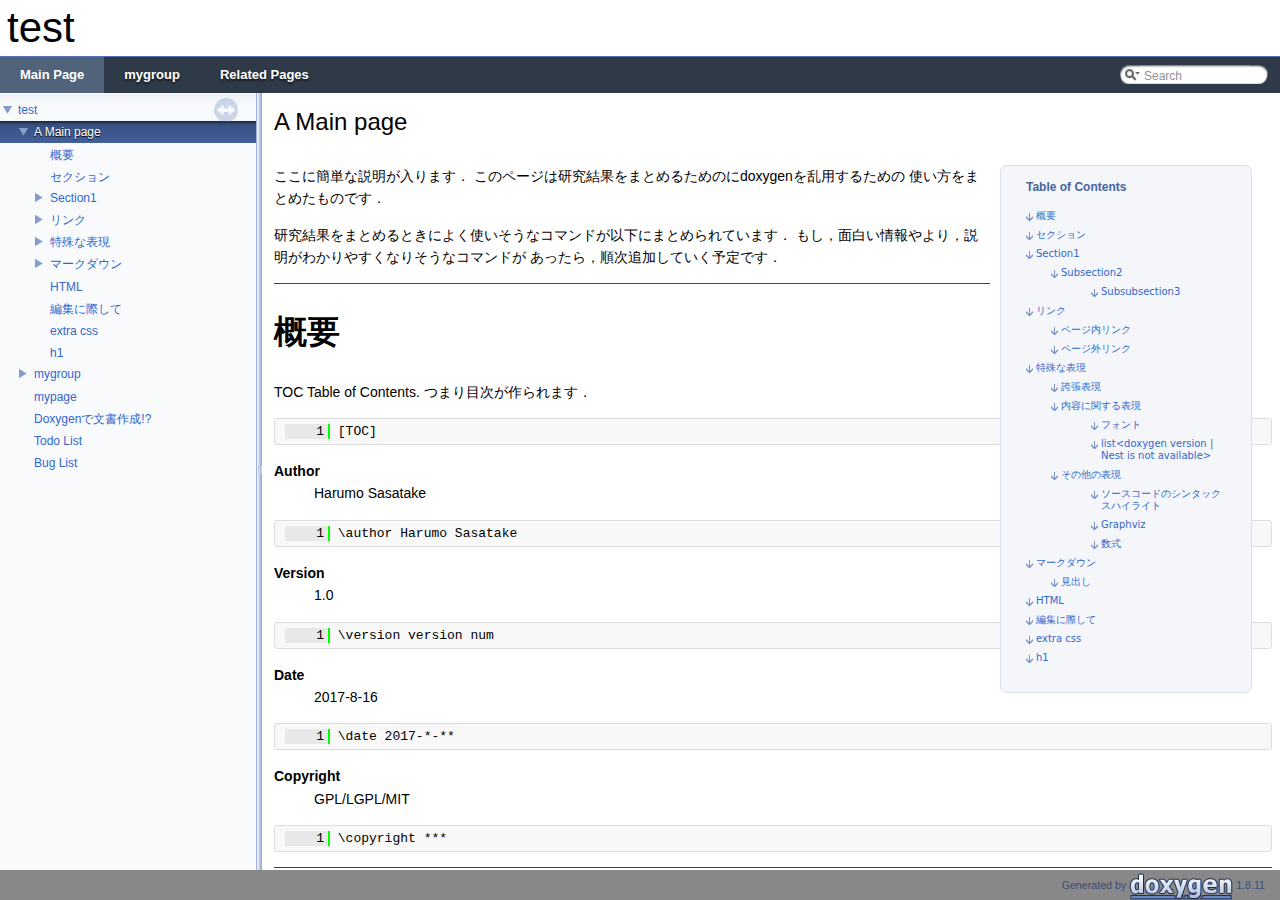
==== commit 48f40478: "[update] modified docs" ====
--- a/docs/index.html
+++ b/docs/index.html
@@ -102,58 +102,87 @@
 </div><!--header-->
 <div class="contents">
 <div class="toc"><h3>Table of Contents</h3>
-<ul><li class="level1"><a href="#s1">Section1</a><ul><li class="level2"><a href="#s2">Subsection2</a><ul><li class="level3"><a href="#s3">Subsubsection3</a></li>
-</ul>
-</li>
-</ul>
-</li>
-<li class="level1"><a href="#sp_ex">The special expression</a><ul><li class="level2"><a href="#special_expression">The special expression</a></li>
-<li class="level2"><a href="#expression">The special expression</a><ul><li class="level3"><a href="#font">The fonts</a></li>
+<ul><li class="level1"><a href="#abst">概要</a></li>
+<li class="level1"><a href="#section_explanation">セクション</a></li>
+<li class="level1"><a href="#s1">Section1</a><ul><li class="level2"><a href="#s2">Subsection2</a><ul><li class="level3"><a href="#s3">Subsubsection3</a></li>
+</ul>
+</li>
+</ul>
+</li>
+<li class="level1"><a href="#link">リンク</a><ul><li class="level2"><a href="#internal_link">ページ内リンク</a></li>
+<li class="level2"><a href="#outer_link">ページ外リンク</a></li>
+</ul>
+</li>
+<li class="level1"><a href="#sp_ex">特殊な表現</a><ul><li class="level2"><a href="#special_expression">誇張表現</a></li>
+<li class="level2"><a href="#expression">内容に関する表現</a><ul><li class="level3"><a href="#font">フォント</a></li>
 <li class="level3"><a href="#list">list&lt;doxygen version | Nest is not available&gt;</a></li>
 </ul>
 </li>
-</ul>
-</li>
-<li class="level1"><a href="#misc">The other expression</a><ul><li class="level2"><a href="#hightlighting">Code syntax highlighting</a></li>
-<li class="level2"><a href="#dot">Graphviz</a></li>
-</ul>
-</li>
-<li class="level1"><a href="#md">The Markdown support</a></li>
-<li class="level1"><a href="#edit">The Editing</a></li>
+<li class="level2"><a href="#misc">その他の表現</a><ul><li class="level3"><a href="#hightlighting">ソースコードのシンタックスハイライト</a></li>
+<li class="level3"><a href="#dot">Graphviz</a></li>
+<li class="level3"><a href="#eqation">数式</a></li>
+</ul>
+</li>
+</ul>
+</li>
+<li class="level1"><a href="#md">マークダウン</a><ul><li class="level2"><a href="#Header_md">見出し</a></li>
+</ul>
+</li>
+<li class="level1"><a href="#html">HTML</a></li>
+<li class="level1"><a href="#edit">編集に際して</a></li>
 <li class="level1"><a href="#css">extra css</a></li>
 <li class="level1"><a href="#head1">h1</a></li>
 </ul>
 </div>
-<div class="textblock"><p>Brief explanation ここに簡単な説明が入ります． このページは研究結果をまとめるためのにdoxygenを乱用するための 使い方をまとめたものです．<br />
-</p>
-<p>Detail explanation ここに詳しい説明が入ります． 研究結果をまとめるときによく使いそうなコマンドが以下にまとめられています． もし，面白い情報やより，説明がわかりやすくなりそうなコマンドが あったら，順次追加していく予定です．</p>
-<dl class="section author"><dt>Author</dt><dd>Harumo Sasatake</dd></dl>
+<div class="textblock"><p>ここに簡単な説明が入ります． このページは研究結果をまとめるためのにdoxygenを乱用するための 使い方をまとめたものです．</p>
+<p>研究結果をまとめるときによく使いそうなコマンドが以下にまとめられています． もし，面白い情報やより，説明がわかりやすくなりそうなコマンドが あったら，順次追加していく予定です．</p>
+<hr/>
+<h1><a class="anchor" id="abst"></a>
+概要</h1>
+<p>TOC Table of Contents. つまり目次が作られます． </p><div class="fragment"><div class="line"><a name="l00001"></a><span class="lineno">    1</span>&#160;[TOC]</div></div><!-- fragment --><dl class="section author"><dt>Author</dt><dd>Harumo Sasatake</dd></dl>
 <div class="fragment"><div class="line"><a name="l00001"></a><span class="lineno">    1</span>&#160;\author Harumo Sasatake</div></div><!-- fragment --><dl class="section version"><dt>Version</dt><dd>1.0</dd></dl>
 <div class="fragment"><div class="line"><a name="l00001"></a><span class="lineno">    1</span>&#160;\version version num</div></div><!-- fragment --><dl class="section date"><dt>Date</dt><dd>2017-8-16</dd></dl>
 <div class="fragment"><div class="line"><a name="l00001"></a><span class="lineno">    1</span>&#160;\date 2017-*-**</div></div><!-- fragment --><dl class="section copyright"><dt>Copyright</dt><dd>GPL/LGPL/MIT</dd></dl>
-<div class="fragment"><div class="line"><a name="l00001"></a><span class="lineno">    1</span>&#160;\copyright ***</div></div><!-- fragment --><h1><a class="anchor" id="s1"></a>
+<div class="fragment"><div class="line"><a name="l00001"></a><span class="lineno">    1</span>&#160;\copyright ***</div></div><!-- fragment --><hr/>
+<h1><a class="anchor" id="section_explanation"></a>
+セクション</h1>
+<p>sectionコマンドにより，文章内を章，節などに分類することができます． 大きさはsubsubsectionまで使用できます．</p>
+<h1><a class="anchor" id="s1"></a>
 Section1</h1>
-<div class="fragment"><div class="line">@section &lt;section name&gt; (section title)</div></div><!-- fragment --><h2><a class="anchor" id="s2"></a>
+<div class="fragment"><div class="line">\section s1 Section1</div></div><!-- fragment --><p>s1はページ内リンクを貼るときのURLとして使えます． そのため，同じものが２つあってはいけません． <a class="el" href="index.html#s1">Section1へのリンクはこんな感じです</a> Section1は章のタイトルです．自由に付けましょう.</p>
+<h2><a class="anchor" id="s2"></a>
 Subsection2</h2>
-<div class="fragment"><div class="line">@subsection &lt;section name&gt; (section title)</div></div><!-- fragment --><h3><a class="anchor" id="s3"></a>
+<div class="fragment"><div class="line">\subsection &lt;section name&gt; (section title)</div></div><!-- fragment --><h3><a class="anchor" id="s3"></a>
 Subsubsection3</h3>
-<div class="fragment"><div class="line">@subsubsection &lt;section name&gt; (section title)</div></div><!-- fragment --><h1><a class="anchor" id="sp_ex"></a>
-The special expression</h1>
+<div class="fragment"><div class="line">\subsubsection &lt;section name&gt; (section title)</div></div><!-- fragment --><hr/>
+<h1><a class="anchor" id="link"></a>
+リンク</h1>
+<h2><a class="anchor" id="internal_link"></a>
+ページ内リンク</h2>
+<p>sectionコマンドの&lt;section name&gt;をURLのように使用して ページ内リンクを貼ることができます．</p>
+<p><a class="el" href="index.html#s1">Section1へのリンクはこんな感じです</a></p>
+<div class="fragment"><div class="line">[Section1へのリンクはこんな感じです](@ref s1)</div></div><!-- fragment --><h2><a class="anchor" id="outer_link"></a>
+ページ外リンク</h2>
+<p>普通のURLを使用して，そのページヘのリンクも貼ることが可能です．</p>
+<p><a href="http://www.doxygen.jp/">doxygen.jp</a></p>
+<div class="fragment"><div class="line">[doxygen.jp](http:<span class="comment">//www.doxygen.jp/)</span></div></div><!-- fragment --><hr/>
+<h1><a class="anchor" id="sp_ex"></a>
+特殊な表現</h1>
 <h2><a class="anchor" id="special_expression"></a>
-The special expression</h2>
+誇張表現</h2>
 <dl class="section attention"><dt>Attention</dt><dd>注意すべきリスト </dd></dl>
 <dl class="section warning"><dt>Warning</dt><dd>警告 </dd></dl>
 <dl class="section note"><dt>Note</dt><dd>注意事項 </dd></dl>
-<dl class="todo"><dt><b><a class="el" href="todo.html#_todo000001">Todo:</a></b></dt><dd>TODO </dd></dl>
+<dl class="todo"><dt><b><a class="el" href="todo.html#_todo000001">Todo:</a></b></dt><dd>TODO Related PagesにTODO Listが自動的に作られます </dd></dl>
 <dl class="section pre"><dt>Precondition</dt><dd>前提条件 </dd></dl>
 <dl class="section post"><dt>Postcondition</dt><dd>事後条件 </dd></dl>
-<dl class="bug"><dt><b><a class="el" href="bug.html#_bug000001">Bug:</a></b></dt><dd>バグ</dd></dl>
+<dl class="bug"><dt><b><a class="el" href="bug.html#_bug000001">Bug:</a></b></dt><dd>バグ Related PagesにBUG Listが自動的に作られます</dd></dl>
 <h2><a class="anchor" id="expression"></a>
-The special expression</h2>
+内容に関する表現</h2>
 <dl class="section user"><dt>A paragraph title</dt><dd>これは段落です．この段落は空行もしくは， 他のセクションの導入コマンドで終了します．</dd></dl>
-<div class="fragment"><div class="line"><a name="l00001"></a><span class="lineno">    1</span>&#160;\par paragraph_title</div></div><!-- fragment --><dl class="section remark"><dt>Remarks</dt><dd>これは注釈です．この注釈を記述するための段落は， 空行，もしくは他のセクションの導入コマンドで終了します．</dd></dl>
+<div class="fragment"><div class="line"><a name="l00001"></a><span class="lineno">    1</span>&#160;\par (paragraph title)</div></div><!-- fragment --><dl class="section remark"><dt>Remarks</dt><dd>これは注釈です．この注釈を記述するための段落は， 空行，もしくは他のセクションの導入コマンドで終了します．</dd></dl>
 <div class="fragment"><div class="line"><a name="l00001"></a><span class="lineno">    1</span>&#160;\remarks</div></div><!-- fragment --><h3><a class="anchor" id="font"></a>
-The fonts</h3>
+フォント</h3>
 <ul>
 <li><em>Italic</em> </li>
 <li><b>Bold</b> </li>
@@ -166,32 +195,57 @@
 <li>リスト表示2 </li>
 <li>リスト表示3</li>
 </ul>
-<div class="fragment"><div class="line"><a name="l00001"></a><span class="lineno">    1</span>&#160;\li リスト表示1</div><div class="line"><a name="l00002"></a><span class="lineno">    2</span>&#160;\li リスト表示2</div><div class="line"><a name="l00003"></a><span class="lineno">    3</span>&#160;\li リスト表示3</div></div><!-- fragment --><h1><a class="anchor" id="misc"></a>
-The other expression</h1>
-<h2><a class="anchor" id="hightlighting"></a>
-Code syntax highlighting</h2>
-<div class="fragment"><div class="line"><span class="keywordtype">int</span> main(<span class="keywordtype">void</span>);</div></div><!-- fragment --><h2><a class="anchor" id="dot"></a>
-Graphviz</h2>
+<div class="fragment"><div class="line"><a name="l00001"></a><span class="lineno">    1</span>&#160;\li リスト表示1</div><div class="line"><a name="l00002"></a><span class="lineno">    2</span>&#160;\li リスト表示2</div><div class="line"><a name="l00003"></a><span class="lineno">    3</span>&#160;\li リスト表示3</div></div><!-- fragment --><h2><a class="anchor" id="misc"></a>
+その他の表現</h2>
+<h3><a class="anchor" id="hightlighting"></a>
+ソースコードのシンタックスハイライト</h3>
+<div class="fragment"><div class="line"><span class="keywordtype">int</span> main(<span class="keywordtype">void</span>);</div></div><!-- fragment --><p>(円マーク)code{.cpp}<br />
+int main(void);<br />
+(円マーク)endcode<br />
+円マークのところをエンターキーの上にある円マークにしてください． もしくは，mainpage.dox内をご覧ください．</p>
+<h3><a class="anchor" id="dot"></a>
+Graphviz</h3>
+<p>プラント図やクラス図も簡単にかつ，綺麗に書くことができます．</p>
 <div align="center">
 <img src="dot_inline_dotgraph_1.png" alt="dot_inline_dotgraph_1.png" border="0" usemap="#dot_inline_dotgraph_1.map"/>
 <map name="dot_inline_dotgraph_1.map" id="dot_inline_dotgraph_1.map"></map>
 </div>
-<div class="fragment"><div class="line"><a name="l00001"></a><span class="lineno">    1</span>&#160;\dot</div><div class="line"><a name="l00002"></a><span class="lineno">    2</span>&#160;digraph example {</div><div class="line"><a name="l00003"></a><span class="lineno">    3</span>&#160;    node [shape=record, fontsize=10];</div><div class="line"><a name="l00004"></a><span class="lineno">    4</span>&#160;    b [ label=&quot;class B&quot;];</div><div class="line"><a name="l00005"></a><span class="lineno">    5</span>&#160;    c [ label=&quot;class C&quot;];</div><div class="line"><a name="l00006"></a><span class="lineno">    6</span>&#160;    b -&gt; c [arrowhead=&quot;open&quot;, style=&quot;dashed&quot;];</div><div class="line"><a name="l00007"></a><span class="lineno">    7</span>&#160;}</div><div class="line"><a name="l00008"></a><span class="lineno">    8</span>&#160;\enddot</div></div><!-- fragment --><h1><a class="anchor" id="md"></a>
-The Markdown support</h1>
-<h3>見出し</h3>
+<div class="fragment"><div class="line"><a name="l00001"></a><span class="lineno">    1</span>&#160;\dot</div><div class="line"><a name="l00002"></a><span class="lineno">    2</span>&#160;digraph example {</div><div class="line"><a name="l00003"></a><span class="lineno">    3</span>&#160;    node [shape=record, fontsize=10];</div><div class="line"><a name="l00004"></a><span class="lineno">    4</span>&#160;    b [ label=&quot;class B&quot;];</div><div class="line"><a name="l00005"></a><span class="lineno">    5</span>&#160;    c [ label=&quot;class C&quot;];</div><div class="line"><a name="l00006"></a><span class="lineno">    6</span>&#160;    b -&gt; c [arrowhead=&quot;open&quot;, style=&quot;dashed&quot;];</div><div class="line"><a name="l00007"></a><span class="lineno">    7</span>&#160;}</div><div class="line"><a name="l00008"></a><span class="lineno">    8</span>&#160;\enddot</div></div><!-- fragment --><h3><a class="anchor" id="eqation"></a>
+数式</h3>
+<ol type="1">
+<li><p class="startli">インライン数式</p>
+<p class="startli"><img class="formulaInl" alt="$(x_1,y_1)$" src="form_0.png"/> と <img class="formulaInl" alt="$(x_2,y_2)$" src="form_1.png"/> の間の距離は <img class="formulaInl" alt="$\sqrt{(x_2-x_1)^2+(y_2-y_1)^2}$" src="form_2.png"/>。</p>
+</li>
+<li><p class="startli">中央揃えの番号なし数式</p>
+<p class="formulaDsp">
+<img class="formulaDsp" alt="\[ |I_2|=\left| \int_{0}^T \psi(t) \left\{ u(a,t)- \int_{\gamma(t)}^a \frac{d\theta}{k(\theta,t)} \int_{a}^\theta c(\xi)u_t(\xi,t)\,d\xi \right\} dt \right| \]" src="form_3.png"/>
+</p>
+</li>
+<li><p class="startli">latexコマンドを使用しての数式</p>
+<p class="formulaDsp">
+<img class="formulaDsp" alt="\begin{eqnarray*} g &amp;=&amp; \frac{Gm_2}{r^2} \\ &amp;=&amp; \frac{(6.673 \times 10^{-11}\,\mbox{m}^3\,\mbox{kg}^{-1}\, \mbox{s}^{-2})(5.9736 \times 10^{24}\,\mbox{kg})}{(6371.01\,\mbox{km})^2} \\ &amp;=&amp; 9.82066032\,\mbox{m/s}^2 \end{eqnarray*}" src="form_4.png"/>
+</p>
+</li>
+</ol>
+<hr/>
+<h1><a class="anchor" id="md"></a>
+マークダウン</h1>
+<p>マークダウンも使用できます．</p>
+<h2><a class="anchor" id="Header_md"></a>
+見出し</h2>
 <p>ヘッダにラベル付をすることができます．</p>
 <h1><a class="anchor" id="head1"></a>
 h1</h1>
+<div class="fragment"><div class="line"><span class="preprocessor">#h1 {#head1}</span></div></div><!-- fragment --><p> {head1}はsectionでいうsection nameでページ内リンクを貼るときにURLのように 参照できます．</p>
 <h2>h2</h2>
+<div class="fragment"><div class="line"><span class="preprocessor">## h2</span></div></div><!-- fragment --><p> 通常のマークダウンと同じように{head2}なしでも使用できます．ただ，この場合はこの章に対する ページ内リンクは作成できません．</p>
 <h3>h3</h3>
 <h4>h4</h4>
 <h4>h5</h4>
-<h3>リンク</h3>
+<h2>リンク</h2>
 <p>webサイトへのリンクも，インラインリンクも，相対パスによる PC内部のhtmlへのリンクも可能です．</p>
-<p><a href="http://hello">here</a></p>
-<div class="fragment"><div class="line"><a name="l00001"></a><span class="lineno">    1</span>&#160;[here](http://hello)</div></div><!-- fragment --><p><a class="el" href="index.html#s1">The useful command</a></p>
-<div class="fragment"><div class="line"><a name="l00001"></a><span class="lineno">    1</span>&#160;[The useful command](@ref s1)</div></div><!-- fragment --><p><a href="#head1">H1</a></p>
-<div class="fragment"><div class="line"><a name="l00001"></a><span class="lineno">    1</span>&#160;[H1](#head1)</div></div><!-- fragment --><h3>リスト表示&lt;markdown version Nest is available&gt;</h3>
+<p><a href="#head1">H1</a></p>
+<div class="fragment"><div class="line"><a name="l00001"></a><span class="lineno">    1</span>&#160;[H1](#head1)</div></div><!-- fragment --><h2>リスト表示&lt;markdown version Nest is available&gt;</h2>
 <ul>
 <li>list1<ul>
 <li>list1.1</li>
@@ -209,6 +263,11 @@
 </ul>
 </li>
 </ul>
+<ol type="1">
+<li>first</li>
+<li>second</li>
+<li>third</li>
+</ol>
 <h3>引用</h3>
 <blockquote class="doxtable">
 <p>quate<br />
@@ -216,13 +275,19 @@
 quate </p>
 </blockquote>
 <h3>Code</h3>
-<p>バッククオートではなく**チルダ**によりコードブロックを作成します．</p>
+<p>バッククオートではなくチルダによりコードブロックを作成します．</p>
 <div class="fragment"><div class="line"><span class="keywordtype">int</span> main(<span class="keywordtype">void</span>)</div></div><!-- fragment --><h3>水平線</h3>
 <hr/>
-<h3>強調</h3>
-<p>a*</p>
-<h1><a class="anchor" id="edit"></a>
-The Editing</h1>
+<div class="fragment"><div class="line">---</div></div><!-- fragment --><hr/>
+<h1><a class="anchor" id="html"></a>
+HTML</h1>
+<p>ドキュメント内でHTMLタグを使用することも可能です． 詳しくは<a href="http://www.doxygen.jp/htmlcmds.html">ここ</a>を見てください．</p>
+<p>また，htmlonlyコマンドを使用すると，作成されるhtmlにhtmlコードを埋め込む ことが可能です．doxygenのバージョンにもよりますがhtml5に対応しています．</p>
+<p> 
+<progress value="70" max="100">70 %</progress>
+</p>
+<div class="fragment"><div class="line"><a name="l00001"></a><span class="lineno">    1</span>&#160;\htmlonly</div><div class="line"><a name="l00002"></a><span class="lineno">    2</span>&#160;&lt;progress value=&quot;70&quot; max=&quot;100&quot;&gt;70 %&lt;/progress&gt;</div><div class="line"><a name="l00003"></a><span class="lineno">    3</span>&#160;\endhtmlonly</div></div><!-- fragment --><h1><a class="anchor" id="edit"></a>
+編集に際して</h1>
 <p>Type the following command, when dox file is edited.</p>
 <p>The command makes doxygen command is run every 10 sec.</p>
 <div class="fragment"><div class="line"><a name="l00001"></a><span class="lineno">    1</span>&#160;watch -n 10 doxygen Doxyfile</div></div><!-- fragment --><h1><a class="anchor" id="css"></a>
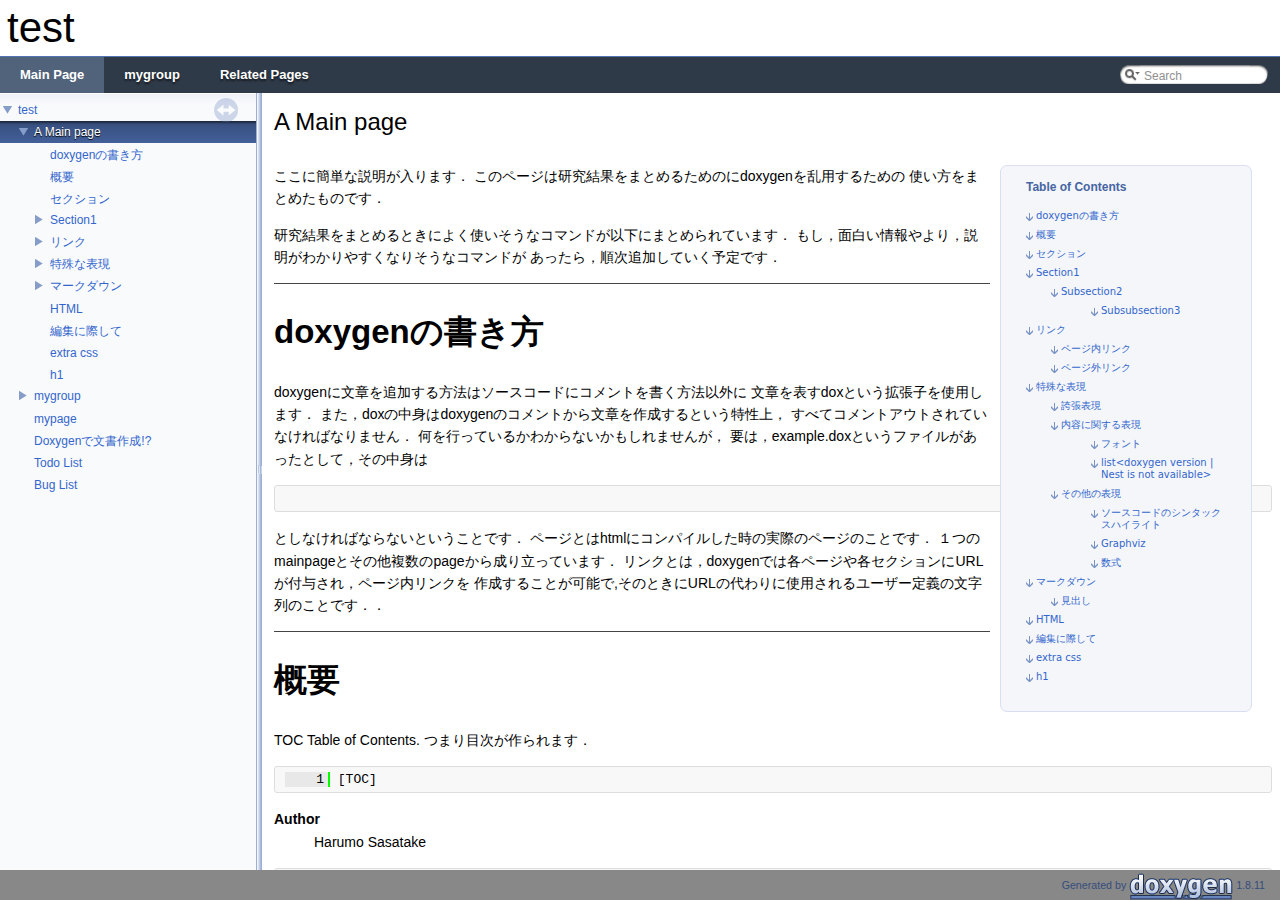
==== commit c04dc880: "[add] added docs" ====
--- a/docs/index.html
+++ b/docs/index.html
@@ -102,7 +102,8 @@
 </div><!--header-->
 <div class="contents">
 <div class="toc"><h3>Table of Contents</h3>
-<ul><li class="level1"><a href="#abst">概要</a></li>
+<ul><li class="level1"><a href="#s_how_to_write">doxygenの書き方</a></li>
+<li class="level1"><a href="#abst">概要</a></li>
 <li class="level1"><a href="#section_explanation">セクション</a></li>
 <li class="level1"><a href="#s1">Section1</a><ul><li class="level2"><a href="#s2">Subsection2</a><ul><li class="level3"><a href="#s3">Subsubsection3</a></li>
 </ul>
@@ -136,6 +137,11 @@
 </div>
 <div class="textblock"><p>ここに簡単な説明が入ります． このページは研究結果をまとめるためのにdoxygenを乱用するための 使い方をまとめたものです．</p>
 <p>研究結果をまとめるときによく使いそうなコマンドが以下にまとめられています． もし，面白い情報やより，説明がわかりやすくなりそうなコマンドが あったら，順次追加していく予定です．</p>
+<hr/>
+<h1><a class="anchor" id="s_how_to_write"></a>
+doxygenの書き方</h1>
+<p>doxygenに文章を追加する方法はソースコードにコメントを書く方法以外に 文章を表すdoxという拡張子を使用します． また，doxの中身はdoxygenのコメントから文章を作成するという特性上， すべてコメントアウトされていなければなりません． 何を行っているかわからないかもしれませんが， 要は，example.doxというファイルがあったとして，その中身は</p>
+<div class="fragment"><div class="line"></div></div><!-- fragment --><p>としなければならないということです． ページとはhtmlにコンパイルした時の実際のページのことです． １つのmainpageとその他複数のpageから成り立っています． リンクとは，doxygenでは各ページや各セクションにURLが付与され，ページ内リンクを 作成することが可能で,そのときにURLの代わりに使用されるユーザー定義の文字列のことです．．</p>
 <hr/>
 <h1><a class="anchor" id="abst"></a>
 概要</h1>
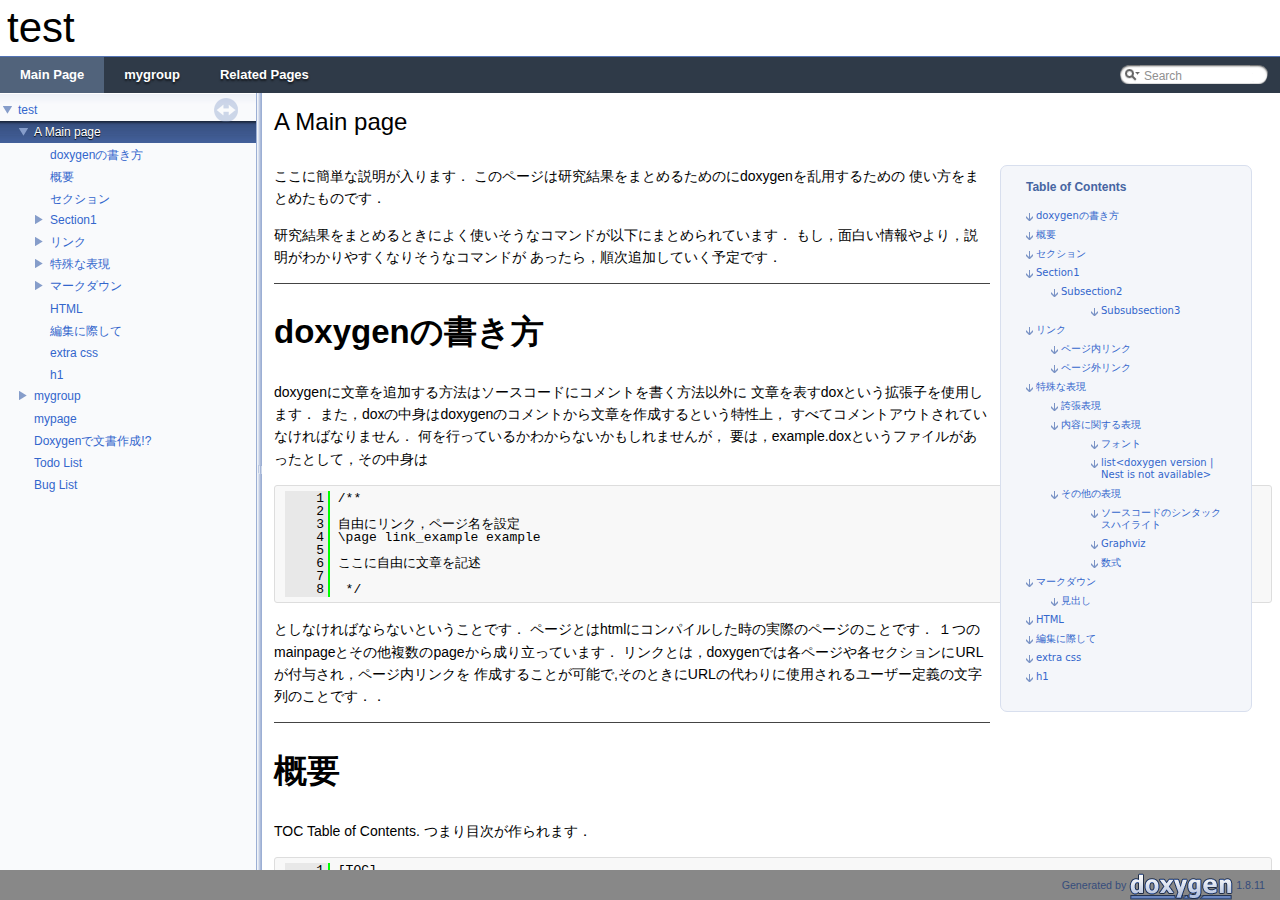
==== commit 9a176a82: "[update] new docs" ====
--- a/docs/index.html
+++ b/docs/index.html
@@ -141,7 +141,7 @@
 <h1><a class="anchor" id="s_how_to_write"></a>
 doxygenの書き方</h1>
 <p>doxygenに文章を追加する方法はソースコードにコメントを書く方法以外に 文章を表すdoxという拡張子を使用します． また，doxの中身はdoxygenのコメントから文章を作成するという特性上， すべてコメントアウトされていなければなりません． 何を行っているかわからないかもしれませんが， 要は，example.doxというファイルがあったとして，その中身は</p>
-<div class="fragment"><div class="line"></div></div><!-- fragment --><p>としなければならないということです． ページとはhtmlにコンパイルした時の実際のページのことです． １つのmainpageとその他複数のpageから成り立っています． リンクとは，doxygenでは各ページや各セクションにURLが付与され，ページ内リンクを 作成することが可能で,そのときにURLの代わりに使用されるユーザー定義の文字列のことです．．</p>
+<div class="fragment"><div class="line"><a name="l00001"></a><span class="lineno">    1</span>&#160;/**</div><div class="line"><a name="l00002"></a><span class="lineno">    2</span>&#160;</div><div class="line"><a name="l00003"></a><span class="lineno">    3</span>&#160;自由にリンク，ページ名を設定</div><div class="line"><a name="l00004"></a><span class="lineno">    4</span>&#160;\page link_example example</div><div class="line"><a name="l00005"></a><span class="lineno">    5</span>&#160;</div><div class="line"><a name="l00006"></a><span class="lineno">    6</span>&#160;ここに自由に文章を記述</div><div class="line"><a name="l00007"></a><span class="lineno">    7</span>&#160;</div><div class="line"><a name="l00008"></a><span class="lineno">    8</span>&#160; */</div></div><!-- fragment --><p>としなければならないということです． ページとはhtmlにコンパイルした時の実際のページのことです． １つのmainpageとその他複数のpageから成り立っています． リンクとは，doxygenでは各ページや各セクションにURLが付与され，ページ内リンクを 作成することが可能で,そのときにURLの代わりに使用されるユーザー定義の文字列のことです．．</p>
 <hr/>
 <h1><a class="anchor" id="abst"></a>
 概要</h1>
